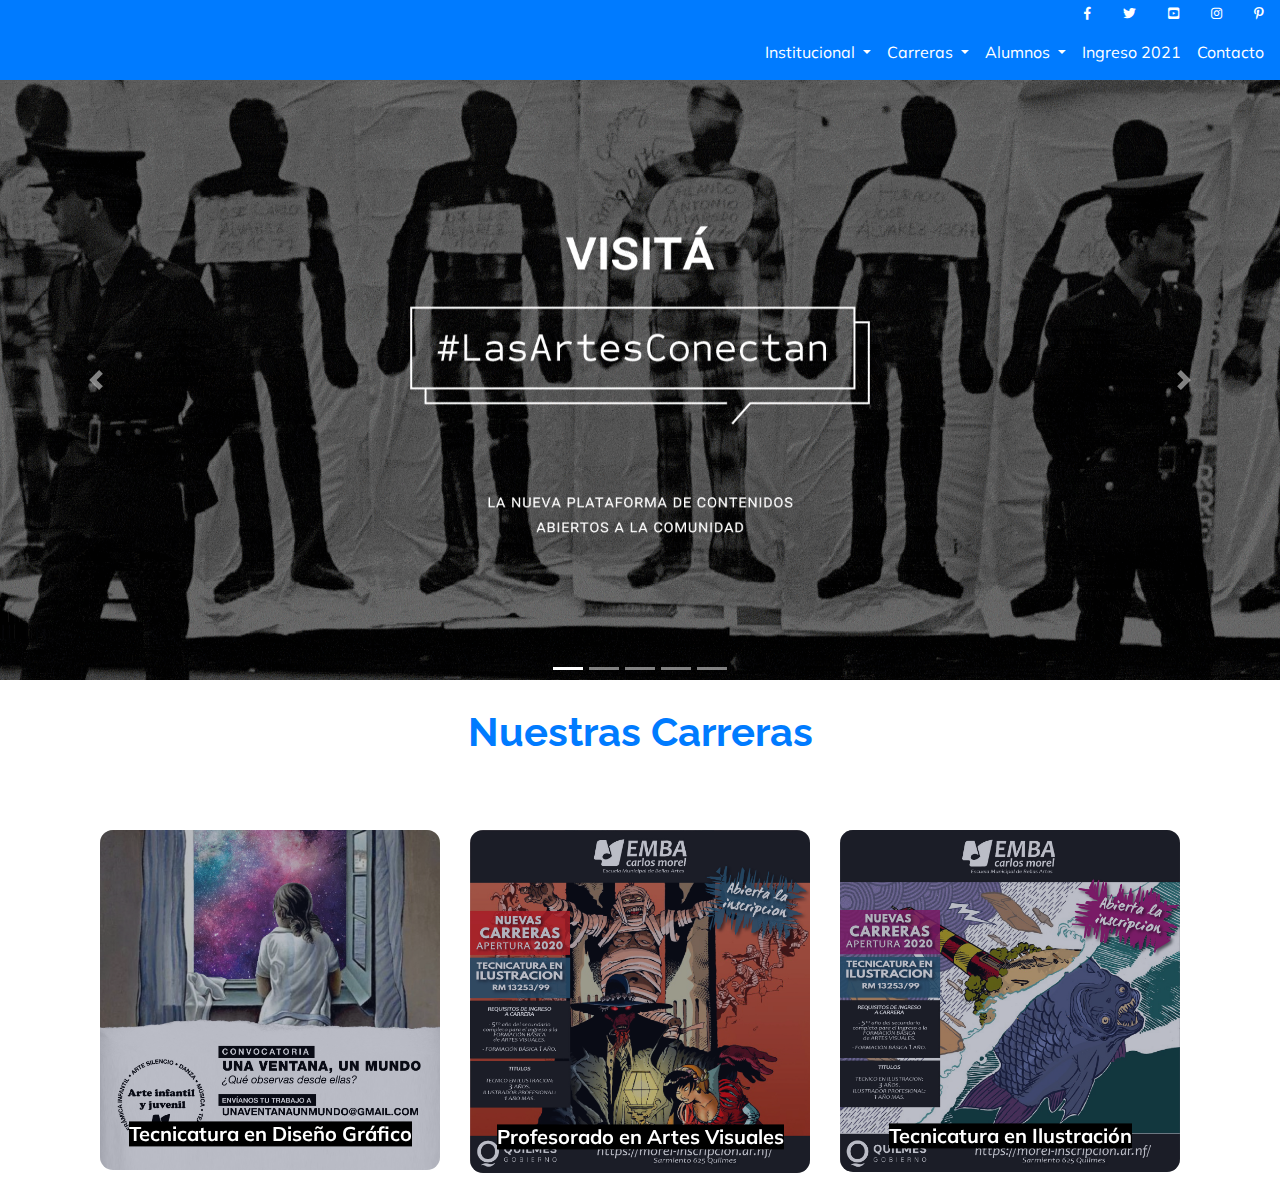
==== Index.html @ ce10125f "Primer commit con Menu, Carousel y Cards" ====
<!DOCTYPE html>
<html lang="es">

<head>
    <meta charset="UTF-8">
    <meta name="viewport" content="width=device-width, initial-scale=1.0">

    <!-- Bootstrap CSS -->
    <link type="text/css" rel="stylesheet" href="css/bootstrap.css">
    <link href="https://fonts.googleapis.com/css?family=IBM+Plex+Serif" rel="stylesheet">
    <link rel="stylesheet" href="font-awesome/css/fontawesome-all.min.css">
    

    <link rel="stylesheet" href="assets/css/owl.carousel.min.css">
    <link rel="stylesheet" href="assets/css/slicknav.css">
    <link rel="stylesheet" href="assets/css/flaticon.css">
    <link rel="stylesheet" href="assets/css/progressbar_barfiller.css">
    <link rel="stylesheet" href="assets/css/gijgo.css">
    <link rel="stylesheet" href="assets/css/animate.min.css">

    <link rel="stylesheet" href="assets/css/magnific-popup.css">
    <link rel="stylesheet" href="assets/css/fontawesome-all.min.css">
    <link rel="stylesheet" href="assets/css/themify-icons.css">
    <link rel="stylesheet" href="assets/css/slick.css">
    <link rel="stylesheet" href="assets/css/nice-select.css">
    <link rel="stylesheet" href="assets/css/style.css">
    <link rel="stylesheet" href="css/style.css">

    <title>EMBA | Inicio</title>
</head>

<body>
    <div class="sociales">
        <nav>
            <ul>
                <li>
                    <a target="_blank" href="http://facebook.com"><span> Facebook</span></a>
                </li>
                <li>
                    <a target="_blank" href="http://twitter.com"><span> Twitter</span></a>
                </li>
                <li>
                    <a target="_blank" href="http://youtube.com"><span> YouTube</span></a>
                </li>
                <li>
                    <a target="_blank" href="http://instagram.com"><span> Instagram</span></a>
                </li>
                <li>
                    <a target="_blank" href="http://pinterest.com"><span> Pinterest</span></a>
                </li>
            </ul>
        </nav>
    </div>
    <!-- Grey with black text -->
    <nav class="navbar navbar-expand-sm bg-primary navbar-dark  justify-content-end menu">
        <ul class="navbar-nav">
            <li class="nav-item dropdown">
                <a class="nav-link dropdown-toggle active" href="#" id="navbardrop" data-toggle="dropdown">
                    Institucional
                </a>
                <div class="dropdown-menu">
                    <a class="dropdown-item" href="#">Autoridades</a>
                    <a class="dropdown-item" href="#">Historia</a>
                    <a class="dropdown-item" href="#">Estatuto y Reglamento</a>
                    <a class="dropdown-item" href="#">Informes de Gestión</a>
                </div>
            </li>
            <li class="nav-item dropdown">
                <a class="nav-link dropdown-toggle active" href="#" id="navbardrop" data-toggle="dropdown">
                    Carreras
                </a>
                <div class="dropdown-menu">
                    <a class="dropdown-item" href="#" style="color: #007bff;"><strong>Música</strong></a>
                    <a class="dropdown-item" href="#"><strong>&nbsp;&nbsp;Profesorados</strong></a>
                    <a class="dropdown-item" href="#"> &nbsp;&nbsp;&nbsp;&nbsp;Profesorado en Educación Musical</a>
                    <a class="dropdown-item" href="#">&nbsp;&nbsp;&nbsp;&nbsp;Profesorado de Instrumento</a>
                    <a class="dropdown-item" href="#">&nbsp;&nbsp;&nbsp;&nbsp;Profesorado en Danzas Folklóricas</a>
                    <a class="dropdown-item" href="#"><strong>&nbsp;&nbsp;Tecnicaturas</strong></a>
                    <a class="dropdown-item" href="#">&nbsp;&nbsp;&nbsp;&nbsp;Tecnicatura en capacitación
                        instrumental</a>
                    <a class="dropdown-item" href="#">&nbsp;&nbsp;&nbsp;&nbsp;Tecnicatura en capacitación vocal</a>
                    <a class="dropdown-item" href="#">&nbsp;&nbsp;&nbsp;&nbsp;Tecnicatura en Actuación Teatral</a>
                    <a class="dropdown-item" href="#" style="color: #007bff;"><strong>Artes Visuales</strong></a>
                    <a class="dropdown-item" href="#">&nbsp;&nbsp;<strong>Profesorados</a></strong>
                    <a class="dropdown-item" href="#">&nbsp;&nbsp;&nbsp;&nbsp;Profesorado en Artes Visuales</a>
                    <a class="dropdown-item" href="#">&nbsp;&nbsp;<strong>Tecnicaturas</a></strong>
                    <a class="dropdown-item" href="#">&nbsp;&nbsp;&nbsp;&nbsp;Tecnicatura en Diseño Gráfico</a>
                    <a class="dropdown-item" href="#">&nbsp;&nbsp;&nbsp;&nbsp;Tecnicatura en Ilustración</a>
                </div>

            </li>
            <li class="nav-item dropdown">
                <a class="nav-link dropdown-toggle active" href="#" id="navbardrop" data-toggle="dropdown">
                    Alumnos
                </a>
                <div class="dropdown-menu">
                    <a class="dropdown-item" href="#">Campus Virtual</a>
                    <a class="dropdown-item" href="#">Acceso a Guaraní</a>
                    <a class="dropdown-item" href="#">Calendario Académico</a>
                </div>
            </li>
            <li class="nav-item active">
                <a class="nav-link" href="#">Ingreso 2021</a>
            </li>
            <li class="nav-item active">
                <a class="nav-link" href="#">Contacto</a>
            </li>
    </nav>




    <!--Carrousel-->
    <div id="demo" class="carousel slide p-0.5 " data-ride="carousel">

        <!-- Indicators -->
        <ul class="carousel-indicators">
            <li data-target="#demo" data-slide-to="0" class="active"></li>
            <li data-target="#demo" data-slide-to="1"></li>
            <li data-target="#demo" data-slide-to="2"></li>
            <li data-target="#demo" data-slide-to="3"></li>
            <li data-target="#demo" data-slide-to="4"></li>
        </ul>

        <!-- The slideshow -->
        <div class="carousel-inner">
            <div class="carousel-item active">
                <img class="tales" src="images/una2.gif">
            </div>
            <div class="carousel-item">
                <img class="tales" src="images/ventana.jpeg" alt="Chicago">
            </div>
            <div class="carousel-item">
                <img class="tales" src="images/junta.jpeg" alt="New York">
            </div>
            <div class="carousel-item">
                <img class="tales" src="images/dire.jpeg" alt="New York">
            </div>
            <div class="carousel-item">
                <img class="tales" src="images/ilustracion.jpeg" alt="New York">
            </div>
        </div>

        <!-- Left and right controls -->
        <a class="carousel-control-prev" href="#demo" data-slide="prev">
            <span class="carousel-control-prev-icon"></span>
        </a>
        <a class="carousel-control-next" href="#demo" data-slide="next">
            <span class="carousel-control-next-icon"></span>
        </a>
    </div>



<!--TARJETAS-->

      <section class="services-section p-4">
        <div class="container">
            <div class="row justify-content-center">
                <div class="col-xl-10 col-lg-10 col-md-12">
                    <!-- Section Tittle -->
                    <div class="section-tittle text-center mb-70">
                        <h2 style="color: #007bff">Nuestras Carreras</h2>
                    </div> 
                </div>
            </div>
            <div class="services-active">
                <div class="single-services section-over1 text-center">
                    <div class="services-img">
                        <img src="images/ventana.jpeg" alt="">
                        <div class="services-caption">
                            <h3><a href="#"><span style="background-color: black;">Tecnicatura en Diseño Gráfico</span></a></h3>
                            <p><br><span style="background-color: black;">Convertite en el mejor artista</span></p>
                            <a href="#" class="genric-btn info circle">Inscribite</a>
                        </div>
                    </div>
                </div>
                <div class="single-services section-over1 text-center">
                    <div class="services-img">
                        <img src="images/ilustracion.jpeg" alt="">
                        <div class="services-caption">
                            <h3><a href="#"><span style="background-color: black;">Profesorado en Artes Visuales</span></a></h3>
                            <p><br><span style="background-color: black;">Convertite en el mejor artista</span></p>
                            <a href="#" class="genric-btn info circle">Inscribite</a>
                        </div>
                    </div>
                </div>
                <div class="single-services section-over1 text-center">
                    <div class="services-img">
                        <img src="images/ilu2.jpeg" alt="">
                        <div class="services-caption">
                            <h3><a href="#"><span style="background-color: black;">Tecnicatura en Ilustración</span></a></h3>
                            <p><br><span style="background-color: black;">Convertite en el mejor artista</span></p>
                            <a href="#" class="genric-btn info circle">Inscribite</a>
                        </div>
                    </div>
                </div>
            </div>
        </div>
    </section>



    <script src="js/script.js"></script>
<!-- JS here -->

<script src="./assets/js/vendor/modernizr-3.5.0.min.js"></script>
<!-- Jquery, Popper, Bootstrap -->
<script src="./assets/js/vendor/jquery-1.12.4.min.js"></script>
<script src="./assets/js/popper.min.js"></script>
<script src="./assets/js/bootstrap.min.js"></script>
<!-- Jquery Mobile Menu -->
<script src="./assets/js/jquery.slicknav.min.js"></script>

<!-- Jquery Slick , Owl-Carousel Plugins -->
<script src="./assets/js/owl.carousel.min.js"></script>
<script src="./assets/js/slick.min.js"></script>
<!-- One Page, Animated-HeadLin -->
<script src="./assets/js/wow.min.js"></script>
<script src="./assets/js/animated.headline.js"></script>
<script src="./assets/js/jquery.magnific-popup.js"></script>

<!-- Date Picker -->
<script src="./assets/js/gijgo.min.js"></script>
<!-- Nice-select, sticky -->
<script src="./assets/js/jquery.nice-select.min.js"></script>
<script src="./assets/js/jquery.sticky.js"></script>
<!-- Progress -->
<script src="./assets/js/jquery.barfiller.js"></script>

<!-- counter , waypoint,Hover Direction -->
<script src="./assets/js/jquery.counterup.min.js"></script>
<script src="./assets/js/waypoints.min.js"></script>
<script src="./assets/js/jquery.countdown.min.js"></script>
<script src="./assets/js/hover-direction-snake.min.js"></script>

<!-- contact js -->
<script src="./assets/js/contact.js"></script>
<script src="./assets/js/jquery.form.js"></script>
<script src="./assets/js/jquery.validate.min.js"></script>
<script src="./assets/js/mail-script.js"></script>
<script src="./assets/js/jquery.ajaxchimp.min.js"></script>

<!-- Jquery Plugins, main Jquery -->	
<script src="./assets/js/plugins.js"></script>
<script src="./assets/js/main.js"></script>


    <!-- Optional JavaScript -->
    <!-- jQuery first, then Popper.js, then Bootstrap JS -->
    <script src="https://code.jquery.com/jquery-3.5.1.slim.min.js"
        integrity="sha384-DfXdz2htPH0lsSSs5nCTpuj/zy4C+OGpamoFVy38MVBnE+IbbVYUew+OrCXaRkfj"
        crossorigin="anonymous"></script>
    <script src="https://cdn.jsdelivr.net/npm/popper.js@1.16.1/dist/umd/popper.min.js"
        integrity="sha384-9/reFTGAW83EW2RDu2S0VKaIzap3H66lZH81PoYlFhbGU+6BZp6G7niu735Sk7lN"
        crossorigin="anonymous"></script>
    <script src="https://stackpath.bootstrapcdn.com/bootstrap/4.5.2/js/bootstrap.min.js"
        integrity="sha384-B4gt1jrGC7Jh4AgTPSdUtOBvfO8shuf57BaghqFfPlYxofvL8/KUEfYiJOMMV+rV"
        crossorigin="anonymous"></script>
    
</body>

</html>
---- assets/css/flaticon.css ----
/*
  	Flaticon icon font: Flaticon
  	Creation date: 03/06/2020 12:20
  	*/

@font-face {
  font-family: "Flaticon";
  src: url("../fonts/Flaticon.eot");
  src: url("../fonts/Flaticon.eot?#iefix") format("embedded-opentype"),
       url("../fonts/Flaticon.woff2") format("woff2"),
       url("../fonts/Flaticon.woff") format("woff"),
       url("../fonts/Flaticon.ttf") format("truetype"),
       url("../fonts/Flaticon.svg#Flaticon") format("svg");
  font-weight: normal;
  font-style: normal;
}

@media screen and (-webkit-min-device-pixel-ratio:0) {
  @font-face {
    font-family: "Flaticon";
    src: url("../fonts/Flaticon.svg#Flaticon") format("svg");
  }
}

[class^="flaticon-"]:before, [class*=" flaticon-"]:before,
[class^="flaticon-"]:after, [class*=" flaticon-"]:after {   
  font-family: Flaticon;
font-style: normal;
}

.flaticon-null:before { content: "\f100"; }
.flaticon-null-1:before { content: "\f101"; }
.flaticon-null-2:before { content: "\f102"; }
.flaticon-null-3:before { content: "\f103"; }
---- assets/css/progressbar_barfiller.css ----
/* Custom Code skills */
.single-skill{
  display: flex;
}

.single-skill span {
	color: #79838b;
	font-size: 13px;
	font-weight: 300;
	letter-spacing: 0;
	margin-bottom: 14px;
	display: block;
}
.single-skill .bar-progress {
	width: 100%;
}
.single-skill .bar-title {
  width: 20%;
  margin-bottom: 19px;
}

.skills-content {
  padding-top: 200px;
  padding-left: 70px;
}

.skills-shape-bg {
  height: 651px;
  width: 868px;
  position: absolute;
  content: "";
  border: 2px solid #4d4d4d;
  left: 40%;
  top: 255px;
}

.skills-shape-bg::before {
  position: absolute;
  content: "";
  height: 465px;
  width: 300px;
  border: 2px solid #4d4d4d;
  left: -35%;
  top: 50%;
  transform: translateY(-50%);
  border-right: 0;
}



/* Default */
.barfiller {
	width: 100%;
	height: 10px;
	background: #f6f9fc;
  position: relative;
  border-radius: 5px;
}

.barfiller .fill {
  display: block;
  position: relative;
  width: 0px;
  height: 100%;
  background: #333;
  z-index: 1;
  border-radius: 5px;
}

.barfiller .tipWrap { display: none; }

.barfiller .tip {
  margin-top: -28px;
  padding: 2px 4px;
  font-size: 16px;
  color: #09cc7f;
  left: 0px;
  position: absolute;
  z-index: 2;
  background: transparent;
  font-weight: 800;
}

.barfiller .tip:after {
  border: solid;
  border-color: rgba(0,0,0,.8) transparent;
  border-width: 6px 6px 0 6px;
  content: "";
  display: block;
  position: absolute;
  left: 9px;
  top: 100%;
  z-index: 9;
  display: none;
  
}
---- assets/css/gijgo.css ----
.gj-button {
    background-color: #f5f5f5;
    border: 1px solid #ddd;
    color: #000;
    border-radius: 3px;
    padding: 6px 10px;
    cursor: pointer;
}

.gj-unselectable {
    -webkit-touch-callout: none;
    -webkit-user-select: none;
    -khtml-user-select: none;
    -moz-user-select: none;
    -ms-user-select: none;
    user-select: none;
}

.gj-row {
    display: -webkit-box;
    display: -ms-flexbox;
    display: flex;
    -ms-flex-wrap: wrap;
    flex-wrap: wrap;
}

.gj-margin-left-5 {
    margin-left: 5px;
}

.gj-margin-left-10 {
    margin-left: 10px;
}

.gj-width-full {
    width: 100%;
}

.gj-cursor-pointer {
    cursor: pointer;
}

.gj-text-align-center {
    text-align: center;
}

.gj-font-size-16 {
    font-size: 16px;
}

.gj-hidden {
    display: none;
}

/** Material Design */
.gj-button-md {
    background: 0 0;
    border: none;
    border-radius: 2px;
    color: rgba(0, 0, 0, 0.87);
    position: relative;
    height: 36px;
    margin: 0;
    min-width: 64px;
    padding: 0 16px;
    display: inline-block;
    font-family: "Roboto","Helvetica","Arial",sans-serif;
    font-size: 1rem;
    font-weight: 500;
    text-transform: uppercase;
    letter-spacing: 0;
    overflow: hidden;
    will-change: box-shadow;
    transition: box-shadow .2s cubic-bezier(.4,0,1,1),background-color .2s cubic-bezier(.4,0,.2,1),color .2s cubic-bezier(.4,0,.2,1);
    outline: none;
    cursor: pointer;
    text-decoration: none;
    text-align: center;
    line-height: 36px;
    vertical-align: middle;
    overflow: hidden;
    -webkit-user-select: none;
    -moz-user-select: none;
    -ms-user-select: none;
    user-select: none;
}

.gj-button-md:hover {
    background-color: rgba(158,158,158,.2);
}

.gj-button-md:disabled {
    color: rgba(0,0,0,.26);
    background: 0 0;
}

.gj-button-md .material-icons,
.gj-button-md .gj-icon {
    vertical-align: middle;
    /*font-size: 1.3rem;
    margin-right: 4px;*/
}

.gj-button-md.gj-button-md-icon {
    width: 24px;
    height: 31px;
    min-width: 24px;
    padding: 0px;
    display: table;
}

.gj-button-md.gj-button-md-icon .material-icons,
.gj-button-md.gj-button-md-icon .gj-icon {
    display: table-cell;
    margin-right: 0px;
    width: 24px;
    height: 24px;
}

.gj-button-md.active {
    background-color: rgba(158,158,158,.4);
}

.gj-button-md-group {
    position: relative;
    display: inline-block;
    vertical-align: middle;
}
.gj-textbox-md {
	/* border: none; */
	/* border-bottom: 1px solid rgba(0,0,0,.42); */
	display: block;
	font-family: "Helvetica","Arial",sans-serif;
	font-size: 16px;
	line-height: 16px;
	/* padding: 4px 0px; */
	margin: 0;
	/* width: 100%; */
	background: 0 0;
	/* text-align: ; */
	color: rgba(0,0,0,.87);
	padding-left: 44px;
	border: 1px solid #dca73a;
	/* padding: 15px 15px; */
	/* text-align: center; */
	width: 177px;
	height: 55px;
	border-radius: 5px;
}
.gj-textbox-md:focus,
.gj-textbox-md:active {
    /* border-bottom: 2px solid rgba(0,0,0,.42); */
    outline: none;
}

.gj-textbox-md::placeholder {
    color: #8e8e8e;
}

.gj-textbox-md:-ms-input-placeholder {
    color: #8e8e8e;
}

.gj-textbox-md::-ms-input-placeholder {
    color: #8e8e8e;
}

.gj-md-spacer-24 {
    min-width: 24px;
    width: 24px;
    display: inline-block;
}

.gj-md-spacer-32 {
    min-width: 32px;
    width: 32px;
    display: inline-block;
}

.gj-modal {
    position: fixed;
    top: 0;
    right: 0;
    bottom: 0;
    left: 0;
    z-index: 1203;
    display: none;
    overflow: hidden;
    -webkit-overflow-scrolling: touch;
    outline: 0;
    background-color: rgba(0, 0, 0, 0.54118);
    transition: 200ms ease opacity;
    will-change: opacity;
}

/* List */
ul.gj-list li [data-role="wrapper"] {
    display: table;
    width: 100%;
}

ul.gj-list li [data-role="checkbox"] {
    display: table-cell;
    vertical-align:middle;
    text-align:center;
}

ul.gj-list li [data-role="image"] {
    display: table-cell;
    vertical-align:middle;
    text-align:center;
}

ul.gj-list li [data-role="display"] {
    display: table-cell;
    vertical-align:middle;
    cursor: pointer;
}

ul.gj-list li [data-role="display"]:empty:before {
  content: "\200b"; /* unicode zero width space character */
}

/* List - Bootstrap */
ul.gj-list-bootstrap {
    padding-left: 0px;
    margin-bottom: 0px;
}

ul.gj-list-bootstrap li {
    padding: 0px;
}

ul.gj-list-bootstrap li [data-role="wrapper"] {
    padding: 0px 10px;
}

ul.gj-list-bootstrap li [data-role="checkbox"] {
    width: 24px;
    padding: 3px;
}

ul.gj-list-bootstrap li [data-role="image"] {
    width: 24px;
    height: 24px;
}

ul.gj-list-bootstrap li [data-role="display"] {
    padding: 8px 0px 8px 4px;
}

.list-group-item.active ul li, .list-group-item.active:focus ul li, .list-group-item.active:hover ul li {
    text-shadow: none;
    color:initial;
}

/* List - Material Design */
ul.gj-list-md {
    padding: 0px;
    list-style: none;
    list-style-type: none;
    line-height: 24px;
    letter-spacing: 0;
    color: #616161; /* Gray 700 */
}

ul.gj-list-md li {
    display: list-item;
    list-style-type: none;
    padding: 0px;
    min-height: unset;
    box-sizing: border-box;
    align-items: center;
    cursor: default;
    overflow: hidden;

    font-family: "Roboto","Helvetica","Arial",sans-serif;
    font-size: 16px;
    font-weight: 400;
    letter-spacing: .04em;
    line-height: 1;
    
    -webkit-flex-direction: row;
    -ms-flex-direction: row;
    flex-direction: row;
    -webkit-flex-wrap: nowrap;
    -ms-flex-wrap: nowrap;
    flex-wrap: nowrap;
}

ul.gj-list-md li [data-role="checkbox"] {
    height: 24px;
    width: 24px;
}

ul.gj-list-md li [data-role="image"] {
    height: 24px;
    width: 24px;
}

ul.gj-list-md li [data-role="display"] {
    padding: 8px 0px 8px 5px;
    order: 0;
    flex-grow: 2;
    text-decoration: none;
    box-sizing: border-box;
    align-items: center;
    text-align: left;
    color: rgba(0,0,0,.87);
}

ul.gj-list-md li.disabled>[data-role="wrapper"]>[data-role="display"] {
    color: #9E9E9E; /* Gray 500 */
}

.gj-list-md-active {
    background: #e0e0e0;
    color: #3f51b5;
}


/* Picker */
.gj-picker {
    position: absolute;
    z-index: 1203;
    background-color: #fff;
}

.gj-picker .selected {
    color: #fff;
}

/* Material Design */
.gj-picker-md {
    font-family: "Roboto","Helvetica","Arial",sans-serif;
    font-size: 16px;
    font-weight: 400;
    letter-spacing: .04em;
    line-height: 1;
    color: rgba(0,0,0,.87);
    border: 1px solid #E0E0E0;
}

.gj-modal .gj-picker-md {
    border: 0px;
}

.gj-picker-md [role="header"] {
    color: rgba(255, 255, 255, 0.54);
    display: flex;
    background: #2196f3;
    align-items: baseline;
    user-select: none;
    justify-content: center;
}

.gj-picker-md [role="footer"] {
    float: right;
    padding: 10px;
}

.gj-picker-md [role="footer"] button.gj-button-md {
    color: #2196f3;
    font-weight: bold;
    font-size: 13px;
}

/* Bootstrap */
.gj-picker-bootstrap {
    border-radius: 4px;
    border: 1px solid #E0E0E0;
}

.gj-picker-bootstrap .selected {
    color: #888;
}

.gj-picker-bootstrap [role="header"] {
    background: #eee;
    color: #AAA;
}
@font-face {
    font-family: 'gijgo-material';
    src: url('../fonts/gijgo-material.eot?235541');
    src: url('../fonts/gijgo-material.eot?235541#iefix') format('embedded-opentype'), url('../fonts/gijgo-material.ttf?235541') format('truetype'), url('../fonts/gijgo-material.woff?235541') format('woff'), url('../fonts/gijgo-material.svg?235541#gijgo-material') format('svg');
    font-weight: normal;
    font-style: normal;
}

.gj-icon {
    /* use !important to prevent issues with browser extensions that change fonts */
    font-family: 'gijgo-material' !important;
    font-size: 24px;
    speak: none;
    font-style: normal;
    font-weight: normal;
    font-variant: normal;
    text-transform: none;
    line-height: 1;
    /* Enable Ligatures ================ */
    letter-spacing: 0;
    -webkit-font-feature-settings: "liga";
    -moz-font-feature-settings: "liga=1";
    -moz-font-feature-settings: "liga";
    -ms-font-feature-settings: "liga" 1;
    font-feature-settings: "liga";
    -webkit-font-variant-ligatures: discretionary-ligatures;
    font-variant-ligatures: discretionary-ligatures;
    /* Better Font Rendering =========== */
    -webkit-font-smoothing: antialiased;
    -moz-osx-font-smoothing: grayscale;
}

.gj-icon.undo:before {
    content: "\e900";
}

.gj-icon.vertical-align-top:before {
    content: "\e901";
}

.gj-icon.vertical-align-center:before {
    content: "\e902";
}

.gj-icon.vertical-align-bottom:before {
    content: "\e903";
}

.gj-icon.arrow-dropup:before {
    content: "\e904";
}

.gj-icon.clock:before {
    content: "\e905";
}

.gj-icon.refresh:before {
    content: "\e906";
}

.gj-icon.last-page:before {
    content: "\e907";
}

.gj-icon.first-page:before {
    content: "\e908";
}

.gj-icon.cancel:before {
    content: "\e909";
}

.gj-icon.clear:before {
    content: "\e90a";
}

.gj-icon.check-circle:before {
    content: "\e90b";
}

.gj-icon.delete:before {
    content: "\e90c";
}

.gj-icon.arrow-upward:before {
    content: "\e90d";
}

.gj-icon.arrow-forward:before {
    content: "\e90e";
}

.gj-icon.arrow-downward:before {
    content: "\e90f";
}

.gj-icon.arrow-back:before {
    content: "\e910";
}

.gj-icon.list-numbered:before {
    content: "\e911";
}

.gj-icon.list-bulleted:before {
    content: "\e912";
}

.gj-icon.indent-increase:before {
    content: "\e913";
}

.gj-icon.indent-decrease:before {
    content: "\e914";
}

.gj-icon.redo:before {
    content: "\e915";
}

.gj-icon.align-right:before {
    content: "\e916";
}

.gj-icon.align-left:before {
    content: "\e917";
}

.gj-icon.align-justify:before {
    content: "\e918";
}

.gj-icon.align-center:before {
    content: "\e919";
}

.gj-icon.strikethrough:before {
    content: "\e91a";
}

.gj-icon.italic:before {
    content: "\e91b";
}

.gj-icon.underlined:before {
    content: "\e91c";
}

.gj-icon.bold:before {
    content: "\e91d";
}

.gj-icon.arrow-dropdown:before {
    content: "\e91e";
}

.gj-icon.done:before {
    content: "\e91f";
}

.gj-icon.pencil:before {
    content: "\e920";
}

.gj-icon.minus:before {
    content: "\e921";
}

.gj-icon.plus:before {
    content: "\e922";
}

.gj-icon.chevron-up:before {
    content: "\e923";
}

.gj-icon.chevron-right:before {
    content: "\e924";
}

.gj-icon.chevron-down:before {
    content: "\e925";
}

.gj-icon.chevron-left:before {
    content: "\e926";
}

.gj-icon.event:before {
    content: "\e927";
}
.gj-draggable {
    cursor: move;
}
.gj-resizable-handle {
    position: absolute;
    font-size: 0.1px;
    display: block;
    -ms-touch-action: none;
    touch-action: none;
    z-index: 1203;
}

.gj-resizable-n {
    cursor: n-resize;
    height: 7px;
    width: 100%;
    top: -5px;
    left: 0;
}
.gj-resizable-e {
    cursor: e-resize;
    width: 7px;
    right: -5px;
    top: 0;
    height: 100%;
}
.gj-resizable-s {
    cursor: s-resize;
    height: 7px;
    width: 100%;
    bottom: -5px;
    left: 0;
}
.gj-resizable-w {
	cursor: w-resize;
	width: 7px;
	left: -5px;
	top: 0;
	height: 100%;
}
.gj-resizable-se {
	cursor: se-resize;
	width: 12px;
	height: 12px;
	right: 1px;
	bottom: 1px;
}
.gj-resizable-sw {
	cursor: sw-resize;
	width: 9px;
	height: 9px;
	left: -5px;
	bottom: -5px;
}
.gj-resizable-nw {
	cursor: nw-resize;
	width: 9px;
	height: 9px;
	left: -5px;
	top: -5px;
}
.gj-resizable-ne {
	cursor: ne-resize;
	width: 9px;
	height: 9px;
	right: -5px;
	top: -5px;
}

.gj-dialog-footer {
    position: absolute;
    bottom: 0px;
    width: 100%;
    margin-top: 0px;
}

.gj-dialog-scrollable [data-role="body"] {
    overflow-x: hidden;
    overflow-y: scroll;
}

/** Bootstrap 3 **/
.gj-dialog-bootstrap {
    overflow: hidden;
    z-index: 1202;
}

.gj-dialog-bootstrap [data-role="title"] {
    display: inline;
}
.gj-dialog-bootstrap [data-role="close"] {
    line-height: 1.42857143;
}

/** Bootstrap 4 **/
.gj-dialog-bootstrap4 {
    overflow: hidden;
    z-index: 1202;
}

.gj-dialog-bootstrap4 [data-role="title"] {
    display: inline;
}
.gj-dialog-bootstrap4 [data-role="close"] {
    line-height: 1.5;
}

/** Material Design **/
.gj-dialog-md {
    background-color: #FFF;
    overflow: hidden;
    border: none;
    box-shadow: 0 11px 15px -7px rgba(0,0,0,.2), 0 24px 38px 3px rgba(0,0,0,.14), 0 9px 46px 8px rgba(0,0,0,.12);
    box-sizing: border-box;
    position: relative;
    display: -webkit-box;
    display: -webkit-flex;
    display: -ms-flexbox;
    display: flex;
    -webkit-box-orient: vertical;
    -webkit-box-direction: normal;
    -webkit-flex-direction: column;
    -ms-flex-direction: column;
    flex-direction: column;
    -webkit-background-clip: padding-box;
    background-clip: padding-box;
    outline: 0;
    z-index: 1202;
}

.gj-dialog-md-header {
    padding: 24px 24px 0px 24px;
    font-family: "Roboto","Helvetica","Arial",sans-serif;
}

.gj-dialog-md-title {
    margin: 0;
    font-weight: 400;
    display: inline;
    line-height: 28px;
    font-size: 20px;
}

.gj-dialog-md-close {
    -webkit-appearance: none;
    padding: 0;
    cursor: pointer;
    background: 0 0;
    border: 0;
    float: right;
    line-height: 28px;
    font-size: 28px;
}

.gj-dialog-md-body {
    padding: 20px 24px 24px 24px;
    color: rgba(0,0,0,.54);
    font-family: "Helvetica","Arial",sans-serif;
    font-size: 14px;
    font-weight: 400;
    line-height: 20px;
}

.gj-dialog-md-footer {
    padding: 8px 8px 8px 24px;
    display: -webkit-flex;
    display: -ms-flexbox;
    display: flex;
    -webkit-flex-direction: row-reverse;
    -ms-flex-direction: row-reverse;
    flex-direction: row-reverse;
    -webkit-flex-wrap: wrap;
    -ms-flex-wrap: wrap;
    flex-wrap: wrap;

    box-sizing: border-box;
}

.gj-dialog-md-footer>*:first-child {
    margin-right: 0;
}

.gj-dialog-md-footer>* {
    margin-right: 8px;
    height: 36px;
}
DIV.gj-grid-wrapper {
    margin: auto;
    position: relative;
    clear:both;
    z-index: 1;
}

TABLE.gj-grid {
    margin: auto;    
    border-collapse: collapse;
    width: 100%;
    table-layout: fixed;
}

TABLE.gj-grid THEAD TH [data-role="selectAll"] {
    margin: auto;
}

TABLE.gj-grid THEAD TH [data-role="title"] {
    display: inline-block;
}

TABLE.gj-grid THEAD TH [data-role="sorticon"] {
    display: inline-block;
}

TABLE.gj-grid THEAD TH {
    overflow: hidden;
    text-overflow: ellipsis;
}

TABLE.gj-grid.autogrow-header-row THEAD TH {
    overflow: auto;
    text-overflow: initial;
    white-space: pre-wrap;
    -ms-word-break: break-word;
    word-break: break-word;
}

TABLE.gj-grid > tbody > tr > td {
    overflow: hidden;
    position: relative;
}

table.gj-grid tbody div[data-role="display"] {
    vertical-align: middle;
    text-indent: 0;
    white-space: pre-wrap;
    -ms-word-break: break-word;
    word-break: break-word;
}

table.gj-grid.fixed-body-rows tbody div[data-role="display"] {
    overflow: hidden;
    text-overflow: ellipsis;
    white-space: nowrap;
    -ms-word-break: initial;
    word-break: initial;
}

table.gj-grid tfoot DIV[data-role="display"] {
    vertical-align: middle;
    text-indent: 0;
    display: flex;
}

TABLE.gj-grid .fa {
    padding: 2px;
}

TABLE.gj-grid > tbody > tr > td > div {
    padding: 2px;
    overflow: hidden;
}

DIV.gj-grid-wrapper DIV.gj-grid-loading-cover
{
    background: #BBBBBB;
    opacity: 0.5;
    position: absolute;
    vertical-align: middle;
}

DIV.gj-grid-wrapper DIV.gj-grid-loading-text
{
    position: absolute;
    font-weight: bold;
}

/* Bootstrap Theme */
table.gj-grid-bootstrap thead th {
    background-color: #f5f5f5;
    vertical-align:middle;
}

table.gj-grid-bootstrap thead th [data-role="sorticon"] {
    margin-left: 5px;
}

table.gj-grid-bootstrap thead th [data-role="sorticon"] i.gj-icon,
table.gj-grid-bootstrap thead th [data-role="sorticon"] i.material-icons {
    position: absolute;
    font-size: 20px;
    top: 15px;
}

table.gj-grid-bootstrap tbody tr td div[data-role="display"] {
    padding: 0px;
}

.gj-grid-bootstrap-4 .gj-checkbox-bootstrap {
    display: inline-block;
    padding-top: 2px;
}

.gj-grid-bootstrap-4 tbody tr.active {
    background-color: rgba(0,0,0,.075);
}

/* Material Design Theme */
.gj-grid-md {
    position: relative;
    border: 1px solid #e0e0e0;
    border-collapse: collapse;
    white-space: nowrap;
    font-size: 13px;
    font-family: "Roboto","Helvetica","Arial",sans-serif;
    background-color: #fff;
}

.gj-grid-md td:first-of-type, .gj-grid-md th:first-of-type {
    padding-left: 24px;
}

.gj-grid-md th {
    position: relative;
    vertical-align: bottom;
    font-weight: 700;
    line-height: 31px;
    letter-spacing: 0;
    height: 56px;
    font-size: 12px;
    color: rgba(0,0,0,.54);
    padding-bottom: 8px;
    box-sizing: border-box;
    padding: 12px 18px;
    text-align: right;
}

.gj-grid-md td {
    position: relative;
    height: 48px;
    border-top: 1px solid #e0e0e0;
    border-bottom: 1px solid #e0e0e0;
    padding: 12px 18px;
    box-sizing: border-box;
    text-align: left;
    color: rgba(0,0,0,.87);
}

.gj-grid-md tbody tr {
    position: relative;
    height: 48px;
    transition-duration: .28s;
    transition-timing-function: cubic-bezier(.4,0,.2,1);
    transition-property: background-color;
}

.gj-grid-md tbody tr:hover {
    background-color: #EEEEEE; /* Gray 200 */
}

.gj-grid-md tbody tr.gj-grid-md-select {
    background-color: #F5F5F5; /* Grey 100 */
}


table.gj-grid-md thead th [data-role="sorticon"] {
    margin-left: 5px;
}

table.gj-grid-md thead th [data-role="sorticon"] i.gj-icon,
table.gj-grid-md thead th [data-role="sorticon"] i.material-icons {
    position: absolute;
    font-size: 16px;
    top: 19px;
}

table.gj-grid-md thead th.gj-grid-select-all {
    padding-bottom: 3px;
}
/* Hide all prioritized columns by default */
@media only all {
	th.display-1120,
	td.display-1120,
	th.display-960,
	td.display-960,
	th.display-800,
	td.display-800,
	th.display-640,
	td.display-640,
	th.display-480,
	td.display-480,
	th.display-320,
	td.display-320 {
		display: none;
	}
}

/* Show at 320px (20em x 16px) */
@media screen and (min-width: 20em) {
	TABLE.gj-grid-bootstrap th.display-320,
	TABLE.gj-grid-bootstrap td.display-320 {
		display: table-cell;
	}
}
/* Show at 480px (30em x 16px) */
@media screen and (min-width: 30em) {
	TABLE.gj-grid-bootstrap th.display-480,
	TABLE.gj-grid-bootstrap td.display-480 {
		display: table-cell;
	}
}
/* Show at 640px (40em x 16px) */
@media screen and (min-width: 40em) {
	TABLE.gj-grid-bootstrap th.display-640,
	TABLE.gj-grid-bootstrap td.display-640 {
		display: table-cell;
	}
}
/* Show at 800px (50em x 16px) */
@media screen and (min-width: 50em) {
	TABLE.gj-grid-bootstrap th.display-800,
	TABLE.gj-grid-bootstrap td.display-800 {
		display: table-cell;
	}
}
/* Show at 960px (60em x 16px) */
@media screen and (min-width: 60em) {
	TABLE.gj-grid-bootstrap th.display-960,
	TABLE.gj-grid-bootstrap td.display-960 {
		display: table-cell;
	}
}
/* Show at 1,120px (70em x 16px) */
@media screen and (min-width: 70em) {
	TABLE.gj-grid-bootstrap th.display-1120,
	TABLE.gj-grid-bootstrap td.display-1120 {
		display: table-cell;
	}
}

/* Material Design Theme */
.gj-grid-md tfoot tr th {
    padding-right: 14px;
}

.gj-grid-md tfoot tr[data-role="pager"] .gj-grid-mdl-pager-label {
    padding-left: 5px;
    padding-right: 5px;
}

.gj-grid-md tfoot tr[data-role="pager"] .gj-dropdown-md {
    margin-left: 12px;
}

.gj-grid-md tfoot tr[data-role="pager"] .gj-dropdown-md [role="presenter"] {
    font-size: 12px;
    font-weight: bold;
    color: rgba(0,0,0,.54);
}

.gj-grid-md tfoot tr[data-role="pager"] .gj-dropdown-md [role="presenter"] [role="display"] {
    text-align: right;
}

.gj-grid-md tfoot tr[data-role="pager"] .gj-grid-md-limit-select {
    margin-left: 10px;
    font-size: 12px;
    font-weight: bold;
    color: rgba(0,0,0,.54);
}

/* Bootstrap */
.gj-grid-bootstrap tfoot tr[data-role="pager"] th {
    line-height: 30px;
    background-color: #f5f5f5;
}

.gj-grid-bootstrap tfoot tr[data-role="pager"] th > div > div {
    margin-right: 5px;
}

.gj-grid-bootstrap tfoot tr[data-role="pager"] th > div > button {
    margin-right: 5px;
}

.gj-grid-bootstrap-4 tfoot tr[data-role="pager"] th > div button {
    height: 34px;
}

.gj-grid-bootstrap-4 tfoot tr[data-role="pager"] th div .gj-dropdown-bootstrap-4 .gj-dropdown-expander-mi .gj-icon {
    top: 5px;
}

.gj-grid-bootstrap-3 tfoot tr[data-role="pager"] th > div > input {
    margin-right: 5px;
    width: 40px;
    text-align: right;
    display: inline-block;
    font-weight: bold;
}

.gj-grid-bootstrap-4 tfoot tr[data-role="pager"] th > div > div.input-group {
    width: 40px;
}

.gj-grid-bootstrap-4 tfoot tr[data-role="pager"] th > div > div.input-group input {
    text-align: right;
    font-weight: bold;
    height: 34px;
    padding-top: 2px;
    padding-bottom: 6px;
}

.gj-grid-bootstrap tfoot tr[data-role="pager"] th > div > select {
    display: inline-block;
    margin-right: 5px;
    width: 60px;
}

.gj-grid-bootstrap tfoot tr[data-role="pager"] th .gj-dropdown-bootstrap .gj-list-bootstrap [data-role="display"] {
    line-height: 14px;
}

.gj-grid-bootstrap tfoot tr[data-role="pager"] th .gj-dropdown-bootstrap [role="presenter"] [role="display"] {
    font-weight: bold;
}

.gj-grid-bootstrap tfoot tr[data-role="pager"] th .gj-dropdown-bootstrap-3 [role="presenter"] {
    padding: 2px 8px;
}

.gj-grid-bootstrap tfoot tr[data-role="pager"] th .gj-dropdown-bootstrap-4 [role="presenter"] {
    padding: 1px 8px;
}
.gj-grid thead tr th div.gj-grid-column-resizer-wrapper {
    position: relative;
    width: 100%;
    height: 0px; 
    top: 0px; 
    left: 0px; 
    padding: 0px;
}

span.gj-grid-column-resizer {
    position: absolute;
    right: 0px;
    width: 10px;
    top: -100px;
    height: 300px;
    z-index: 1203;
    cursor: e-resize;
}

.gj-grid-resize-cursor {
    cursor: e-resize;
}
.gj-grid-md tbody tr.gj-grid-top-border td {
  border-top: 2px solid #777;
}
.gj-grid-md tbody tr.gj-grid-bottom-border td {
  border-bottom: 2px solid #777;
}

.gj-grid-bootstrap tbody tr.gj-grid-top-border td {
  border-top: 2px solid #777;
}
.gj-grid-bootstrap tbody tr.gj-grid-bottom-border td {
  border-bottom: 2px solid #777;
}
.gj-grid-md thead tr th.gj-grid-left-border,
.gj-grid-md tbody tr td.gj-grid-left-border
{
    border-left: 3px solid #777;
}
.gj-grid-md thead tr th.gj-grid-right-border,
.gj-grid-md tbody tr td.gj-grid-right-border
{
    border-right: 3px solid #777;
}

.gj-grid-bootstrap thead tr th.gj-grid-left-border,
.gj-grid-bootstrap tbody tr td.gj-grid-left-border
{
    border-left: 5px solid #ddd;
}
.gj-grid-bootstrap thead tr th.gj-grid-right-border,
.gj-grid-bootstrap tbody tr td.gj-grid-right-border
{
    border-right: 5px solid #ddd;
}
.gj-dirty {
    position: absolute;
    top: 0px;
    left: 0px;
    border-style: solid;
    border-width: 3px;
    border-color: #f00 transparent transparent #f00;
    padding: 0;
    overflow: hidden;
    vertical-align: top;
}

/* Material Design */
.gj-grid-md tbody tr td.gj-grid-management-column {
    padding: 3px;
}

.gj-grid-md tbody tr td[data-mode="edit"] {
    padding: 0px 18px;
}

.gj-grid-md tbody .gj-dropdown-md [role="presenter"] [role="display"] {
    padding: 0px;
}

/* Bootstrap */
.gj-grid-bootstrap tbody tr td[data-mode="edit"] {
    padding: 0px;
}

.gj-grid-bootstrap tbody tr td[data-mode="edit"] [data-role="edit"] {
    padding: 0px;
}

/* Bootstrap 3 */
.gj-grid-bootstrap-3 tbody tr td.gj-grid-management-column {
    padding: 3px;
}

.gj-grid-bootstrap-3 tbody tr td[data-mode="edit"] {
    height: 38px;
}

.gj-grid-bootstrap-3 tbody tr td[data-mode="edit"] [data-role="edit"] input[type="text"] {
    height: 37px;
    padding: 8px;
}

.gj-grid-bootstrap-3 tbody tr td[data-mode="edit"] .gj-dropdown-bootstrap [role="presenter"] {
    border: 0px;
    border-radius: 0px;
    height: 37px;
    padding-left: 8px;
}

.gj-grid-bootstrap-3 tbody tr td[data-mode="edit"] .gj-datepicker-bootstrap {
    height: 37px;
}

.gj-grid-bootstrap-3 tbody tr td[data-mode="edit"] .gj-datepicker-bootstrap [role="input"] {
    height: 37px;
    border:0px;
    border-radius: 0px;
}

.gj-grid-bootstrap-3 tbody tr td[data-mode="edit"] .gj-datepicker-bootstrap [role="right-icon"] {
    border:0px;
    border-radius: 0px;
}

.gj-grid-bootstrap-3 tbody tr td[data-mode="edit"] .gj-checkbox-bootstrap {
    display: inline-block;
    padding-top: 10px;
    height: 32px;
}

/* Bootstrap 4 */
.gj-grid-bootstrap-4 tbody tr td.gj-grid-management-column {
    padding: 6px;
}

.gj-grid-bootstrap-4 tbody tr td[data-mode="edit"] [data-role="edit"] input[type="text"] {
    height: 48px;
    padding-left: 12px;
}

.gj-grid-bootstrap-4 tbody tr td[data-mode="edit"] .gj-dropdown-bootstrap [role="presenter"] {
    border: 0px;
    border-radius: 0px;
    height: 48px;
    padding-left: 12px;
    font-family: -apple-system,system-ui,BlinkMacSystemFont,"Segoe UI",Roboto,"Helvetica Neue",Arial,sans-serif;
}

.gj-grid-bootstrap-4 tbody tr td[data-mode="edit"] .gj-dropdown-bootstrap-4 [role="expander"].gj-dropdown-expander-mi .gj-icon,
.gj-grid-bootstrap-4 tbody tr td[data-mode="edit"] .gj-dropdown-bootstrap-4 [role="expander"].gj-dropdown-expander-mi .material-icons {
    top: 13px;
}

.gj-grid-bootstrap-4 tbody tr td[data-mode="edit"] .gj-datepicker-bootstrap {
    height: 48px;
}

.gj-grid-bootstrap-4 tbody tr td[data-mode="edit"] .gj-datepicker-bootstrap [role="input"] {
    height: 48px;
    border:0px;
    border-radius: 0px;
}

.gj-grid-bootstrap-4 tbody tr td[data-mode="edit"] .gj-datepicker-bootstrap [role="right-icon"] {
    background-color: #fff;
}

.gj-grid-bootstrap-4 tbody tr td[data-mode="edit"] .gj-datepicker-bootstrap [role="right-icon"] button {
    border: 0px;
    border-radius: 0px;
    width: 43px;
    position: relative;
}

.gj-grid-bootstrap-4 tbody tr td[data-mode="edit"] .gj-datepicker-bootstrap [role="right-icon"] .gj-icon,
.gj-grid-bootstrap-4 tbody tr td[data-mode="edit"] .gj-datepicker-bootstrap [role="right-icon"] .material-icons {
    top: 13px;
    left: 10px;
    font-size: 24px;
}

.gj-grid-bootstrap-4 tbody tr td[data-mode="edit"] .gj-checkbox-bootstrap {
    display: inline-block;
    padding-top: 15px;
    height: 42px;
}
.gj-grid-md thead tr[data-role="filter"] th {
    border-top: 1px solid #e0e0e0;
}

div.gj-grid-wrapper div.gj-grid-bootstrap-toolbar {
    background-color: #f5f5f5;
    padding: 8px;
    font-weight: bold;
    border: 1px solid #ddd;
}

div.gj-grid-wrapper div.gj-grid-bootstrap-4-toolbar {
    background-color: #f5f5f5;
    padding: 12px;
    font-weight: bold;
    border: 1px solid #ddd;
}

div.gj-grid-wrapper div.gj-grid-md-toolbar {
    font-weight: bold;
    font-size: 24px;
    font-family: "Helvetica","Arial",sans-serif;
    background-color: rgb(255, 255, 255);
    
    border-top: 1px solid #e0e0e0;
    border-left: 1px solid #e0e0e0;
    border-right: 1px solid #e0e0e0;
    border-bottom: 0px;
    border-collapse: collapse;

    padding: 0 18px 0px 18px;
    line-height: 56px;
}
table.gj-grid-scrollable tbody {
    overflow-y: auto;
    overflow-x: hidden;
    display: block;
}

/* Material Design */
table.gj-grid-md.gj-grid-scrollable {
    border-bottom: 0px;
}

table.gj-grid-md.gj-grid-scrollable tbody {
    border-right: 1px solid #e0e0e0;
    border-bottom: 1px solid #e0e0e0;
}

table.gj-grid-md.gj-grid-scrollable tfoot {
    border-bottom: 1px solid #e0e0e0;
}

/* Bootstrap 3 */
table.gj-grid-bootstrap.gj-grid-scrollable {
    border-bottom: 0px;
}

table.gj-grid-bootstrap.gj-grid-scrollable tbody {
    border-right: 1px solid #ddd;
    border-bottom: 1px solid #ddd;
}

table.gj-grid-bootstrap.gj-grid-scrollable tbody tr[data-role="row"]:first-child td {
    border-top: 0px;
}

table.gj-grid-bootstrap.gj-grid-scrollable tbody tr[data-role="row"] td:first-child {
    border-left: 0px;
}

table.gj-grid-bootstrap.gj-grid-scrollable tbody tr[data-role="row"] td:last-child {
    border-right: 0px;
}

table.gj-grid-bootstrap.gj-grid-scrollable tfoot {
    border-bottom: 1px solid #ddd;
}

ul.gj-list li [data-role="spacer"] {
    display: table-cell;
}

ul.gj-list li [data-role="expander"] {
    display: table-cell;
    vertical-align:middle;
    text-align:center;
    cursor: pointer;
}

[data-type="tree"] ul li [data-role="expander"].gj-tree-material-icons-expander {
    width: 24px;
}

[data-type="tree"] ul li [data-role="expander"].gj-tree-font-awesome-expander {
    width: 24px;
}

[data-type="tree"] ul li [data-role="expander"].gj-tree-glyphicons-expander {
    width: 24px;
}

[data-type="tree"] ul li [data-role="expander"].gj-tree-glyphicons-expander .glyphicon {
    top: 4px;
    height: 24px;
}

/* Bootstrap Theme */
.gj-tree-bootstrap-3 ul.gj-list-bootstrap li {
    border: 0px;
    border-radius: 0px;
    color: #333;
}

.gj-tree-bootstrap-3 ul.gj-list-bootstrap li.active {
    color: #fff;
}

.gj-tree-bootstrap-3 ul.gj-list-bootstrap li.disabled {
    color: #777;
    background-color: #eee;
}

.gj-tree-bootstrap-4 ul.gj-list-bootstrap li {
    border: 0px;
    border-radius: 0px;
    color: #212529;
}

.gj-tree-bootstrap-4 ul.gj-list-bootstrap li.active {
    color: #fff;
}

.gj-tree-bootstrap-4 ul.gj-list-bootstrap li.disabled {
    color: #868e96;
}

.gj-tree-bootstrap-4 ul.gj-list-bootstrap li ul.gj-list-bootstrap {
    width: 100%;
}

.gj-tree-bootstrap-border ul.gj-list-bootstrap li {
    border: 1px solid #ddd;
}

.gj-tree-bootstrap-border ul.gj-list-bootstrap li ul.gj-list-bootstrap li {
    border-left: 0px;
    border-right: 0px;
}

.gj-tree-bootstrap-border ul.gj-list-bootstrap li:first-child {
    border-top-left-radius: 4px;
    border-top-right-radius: 4px;
}

.gj-tree-bootstrap-border ul.gj-list-bootstrap li:last-child {
    border-bottom-left-radius: 4px;
    border-bottom-right-radius: 4px;
}

.gj-tree-bootstrap-border ul.gj-list-bootstrap li ul.gj-list-bootstrap li:first-child {
    border-top-left-radius: 0px;
    border-top-right-radius: 0px;
}

.gj-tree-bootstrap-border ul.gj-list-bootstrap li ul.gj-list-bootstrap li:last-child {
    border-bottom: 0px;
    border-bottom-left-radius: 0px;
    border-bottom-right-radius: 0px;
}

ul.gj-list-bootstrap li [data-role="expander"].gj-tree-material-icons-expander {
    padding-top: 8px;
    padding-bottom: 4px;
}

ul.gj-list-bootstrap li [data-role="expander"].gj-tree-material-icons-expander .gj-icon {
    width: 24px;
    height: 24px;
}

/* Material Design Theme */
ul.gj-list-md li.disabled > [data-role="wrapper"] > [data-role="expander"] {
    color: #9E9E9E; /* Gray 500 */
}

.gj-tree-md-border ul.gj-list-md li {
    border: 1px solid #616161; /* Gray 700 */
    margin-bottom: -1px;
}

.gj-tree-md-border ul.gj-list-md li ul.gj-list-md li {
    border-left: 0px;
    border-right: 0px;
}

.gj-tree-md-border ul.gj-list-md li ul.gj-list-md li:last-child {
    border-bottom: 0px;
}
.gj-tree-drop-above {    
    border-top: 1px solid #000;
}

.gj-tree-drop-below {
    border-bottom: 1px solid #000;
}

.gj-tree-bootstrap-3 ul.gj-list-bootstrap li [data-role="wrapper"].drop-above {
    border-top: 2px solid #000;
}

.gj-tree-bootstrap-3 ul.gj-list-bootstrap li [data-role="wrapper"].drop-below {
    border-bottom: 2px solid #000;
}

.gj-tree-bootstrap-4 ul.gj-list-bootstrap li [data-role="wrapper"].drop-above {
    border-top: 2px solid #000;
}

.gj-tree-bootstrap-4 ul.gj-list-bootstrap li [data-role="wrapper"].drop-below {
    border-bottom: 2px solid #000;
}

.gj-tree-drag-el {
    padding: 0px;
    margin: 0px;
    z-index: 1203;
}

.gj-tree-drag-el li {
    padding: 0px;
    margin: 0px;
}

.gj-tree-drag-el [data-role="wrapper"] {
    cursor: move;
    display: table;
}

.gj-tree-drag-el [data-role="indicator"] {
    width: 14px;
    padding: 0px 3px;
    display: table-cell;
    vertical-align: middle;
    text-align: center;
}

.gj-tree-bootstrap-drag-el li.list-group-item {
    border: 0px;
    background: unset;
}

.gj-tree-bootstrap-drag-el [data-role="indicator"] {
    width: 24px;
    height: 24px;
    padding: 0px;
}

.gj-tree-md-drag-el [data-role="indicator"] {
    width: 24px;
    height: 24px;
    padding: 0px;
}
/* Bootstrap */
.gj-checkbox-bootstrap {
    min-width: 0;
    font-size: 0;
    font-weight: normal;
    margin: 0px;
    text-align: center;
    width: 18px;
    height: 18px;
    position: relative;
    display: inline;
}

.gj-checkbox-bootstrap input[type="checkbox"] {
    display: none;
    margin-bottom: -12px;
}

.gj-checkbox-bootstrap span {
    background: #fff;
    display: block;
    content: " ";
    width: 18px;
    height: 18px;
    line-height: 11px;
    font-size: 11px;
    padding: 2px;
    color: #555555;
    border: 1px solid #CCCCCC;
    border-radius: 3px;
    transition: box-shadow 0.2s linear, border-color 0.2s linear;
    cursor: pointer;
    margin: auto;
}

.gj-checkbox-bootstrap input[type="checkbox"]:focus + span:before {
    outline: 0;
    box-shadow: 0 0 0 0 #66afe9, 0 0 6px rgba(102, 175, 233, .6);
    border-color: #66afe9;
}

.gj-checkbox-bootstrap input[type="checkbox"][disabled] + span {
    opacity: 0.6;
    cursor: not-allowed;
}

/* Bootstrap 4 */
.gj-checkbox-bootstrap.gj-checkbox-bootstrap-4 span {
    line-height: 16px;
    padding: 0px;
}

.gj-checkbox-bootstrap-4.gj-checkbox-material-icons input[type="checkbox"]:checked + span:after {
    font-size: 16px;
}

.gj-checkbox-bootstrap-4.gj-checkbox-material-icons input[type="checkbox"]:indeterminate + span:after {
    font-size: 16px;
}

/* Material Design */
.gj-checkbox-md {
    min-width: 0;
    font-size: 0;
    font-weight: normal;
    margin: 0px;
    text-align: center;
    width: 16px;
    height: 16px;
    position: relative;
}

.gj-checkbox-md input[type="checkbox"] {
    display: none;
    margin-bottom: -12px;
}

.gj-checkbox-md span {
    display: inline-block;
    box-sizing: border-box;
    width: 16px;
    height: 16px;
    margin: 0;
    cursor: pointer;
    overflow: hidden;
    border: 2px solid #616161; /* Gray 700 */
    border-radius: 2px;
    z-index: 2;
}

.gj-checkbox-md input[type="checkbox"]:checked + span {
    border: 2px solid #536DFE; /* Indigo A200 */
}

.gj-checkbox-md input[type="checkbox"]:checked + span:after {
    color: #FFF;
    background-color: #536DFE; /* Indigo A200 */
    position: absolute;
    left: 1px;
    top: -15px;
}

.gj-checkbox-md input[type="checkbox"]:indeterminate + span {
    border: 2px solid #616161; /* Gray 700 */
}

.gj-checkbox-md input[type="checkbox"]:indeterminate + span:after {    
    color: #616161;/*color: rgba(0, 0, 0, 1);*/
    position: absolute;
    left: 1px;
    top: -15px;
}

.gj-checkbox-md input[type="checkbox"][disabled] + span {
    border: 2px solid #9E9E9E;
}

.gj-checkbox-md input[type="checkbox"][disabled] + span:after {
    background-color: #9E9E9E;
}

.gj-checkbox-md input[type="checkbox"][disabled]:indeterminate + span:after {
    color: #FFFFFF;
}

/* Material Icons */
.gj-checkbox-material-icons input[type="checkbox"]:checked + span:after {
    content: "\e91f";
    font-size: 14px;
    font-weight: bold;
    white-space: pre;
}

.gj-checkbox-material-icons input[type="checkbox"]:indeterminate + span:after {
    content: "\e921";
    font-size: 14px;
    font-weight: bold;
    white-space: pre;
}

/* Glyphicons */
.gj-checkbox-glyphicons input[type="checkbox"]:checked + span:after {
    display: inline-block;
    font-family: 'Glyphicons Halflings';
    content: "\e013 ";
}

.gj-checkbox-glyphicons input[type="checkbox"]:indeterminate + span:after {
    display: inline-block;
    font-family: 'Glyphicons Halflings';
    content: "\2212 ";
    padding-right: 1px;
}

/* fontawesome */
.gj-checkbox-fontawesome .fa {
    font-size: 14px;
}
.gj-checkbox-bootstrap.gj-checkbox-fontawesome .fa {
    line-height: 18px;
}

.gj-checkbox-fontawesome input[type="checkbox"]:checked + span:before {
    content: "\f00c ";
}

.gj-checkbox-fontawesome input[type="checkbox"]:indeterminate + span:before {
    content: "\f068 ";
}
.gj-editor [role="body"] {
    overflow: auto;
    outline: 0px solid transparent;
    box-sizing: border-box;
}

/* Material Design */
.gj-editor-md {
    padding: 7px;
    font-family: "Roboto","Helvetica","Arial",sans-serif;
    font-size: 14px;
    font-weight: 500;
    letter-spacing: 0;
    border: 1px solid rgba(158,158,158,.2);
}

.gj-editor-md [role="toolbar"] {
    margin-bottom: 7px;
}

.gj-editor-md [role="toolbar"] .gj-button-md {
    min-width: 54px;
    margin-right: 5px;
}

.gj-editor-md [role="toolbar"] .gj-button-md .gj-icon {
    width: 24px;
    height: 24px;
}

.gj-editor-md [role="body"] {
    border: 1px solid rgba(158,158,158,.2);
}

.gj-editor-md p {
    margin: 0;
    padding: 0;
}

.gj-editor-md blockquote {
    font-size: 14px;
}

/* Bootstrap */
.gj-editor-bootstrap {
    padding: 7px;
    border: 1px solid #eceeef;
}

.gj-editor-bootstrap [role="toolbar"] {
    margin-bottom: 7px;
}

.gj-editor-bootstrap [role="toolbar"] .btn-group {
    margin-right: 10px;
}

.gj-editor-bootstrap [role="toolbar"] button {
    height: 36px;
}

.gj-editor-bootstrap [role="body"] {
    border: 1px solid #eceeef;
}

.gj-editor-bootstrap p {
    margin: 0;
    padding: 0;
}

.gj-editor-bootstrap blockquote {
    font-size: 14px;
}
.gj-dropdown {
    position: relative;
    border-collapse: separate;
}

.gj-dropdown [role="presenter"] {
    display: table;
    cursor: pointer;
    outline: none;
    position: relative;
}

.gj-dropdown [role="presenter"] [role="display"] {
    display: table-cell;
    text-align: left;
    width: 100%;
}

.gj-dropdown [role="presenter"] [role="expander"] {
    display: table-cell;
    vertical-align:middle;
    text-align:center;
    width: 24px;
    height: 24px;
}

/* Material Design */
.gj-dropdown-md [role="presenter"] {
    font-family: "Roboto","Helvetica","Arial",sans-serif;
    font-size: 16px;
    font-weight: 400;
    letter-spacing: .04em;
    line-height: 1;
    color: rgba(0,0,0,.87);
    padding: 0px;
    border: 0px;
    border-bottom: 1px solid rgba(0,0,0,.42);
    background: transparent;
}

.gj-dropdown-md [role="presenter"]:focus,
.gj-dropdown-md [role="presenter"]:active {
    border-bottom: 2px solid rgba(0,0,0,.42);
}

.gj-dropdown-md [role="presenter"] [role="display"] {
    padding: 4px 0px;
    line-height: 18px;
}

.gj-dropdown-md [role="presenter"] [role="display"] .placeholder {
    color: #8e8e8e;
}

.gj-dropdown-list-md {
    position: absolute;
    top: 0px;
    left: 0px;
    background-color: #f5f5f5;
    color: #000;
    margin: 0px;
    z-index: 1203;
}

.gj-dropdown-list-md li:hover, .gj-dropdown-list-md li.active {
    background-color: #eee;
}

/* Bootstrap */
.gj-dropdown-bootstrap [role="presenter"] [role="display"] {
    padding-right: 5px;
}

.gj-dropdown-bootstrap [role="presenter"] [role="expander"] {
    padding-left: 5px;
}

.gj-dropdown-bootstrap [role="presenter"] [role="expander"].gj-dropdown-expander-mi {
    width: 24px;
}

.gj-dropdown-bootstrap-3 [role="presenter"] [role="display"] {
    line-height: 20px;
}

.gj-dropdown-bootstrap-3 [role="presenter"] [role="display"] .placeholder {
    color: #9999b3;
}

.gj-dropdown-bootstrap-3 [role="presenter"] [role="expander"] {
    width: 20px;
    height: 20px;
}

.gj-dropdown-bootstrap-3 [role="presenter"] [role="expander"].gj-dropdown-expander-mi .gj-icon,
.gj-dropdown-bootstrap-3 [role="presenter"] [role="expander"].gj-dropdown-expander-mi .material-icons {
    top: 5px;
    right: 10px;
    position: absolute;
}

.gj-dropdown-bootstrap-4 [role="presenter"] {
    border: 1px solid #ced4da;
}

.gj-dropdown-bootstrap-4 [role="presenter"] [role="display"] {
    line-height: 24px;
}

.gj-dropdown-bootstrap-4 [role="presenter"] [role="expander"].gj-dropdown-expander-mi .gj-icon,
.gj-dropdown-bootstrap-4 [role="presenter"] [role="expander"].gj-dropdown-expander-mi .material-icons {
    top: 7px;
    right: 10px;
    position: absolute;
}

.gj-dropdown-list-bootstrap {
    position: absolute;
    top: 32px;
    left: 0px;
    margin: 0px;
    z-index: 1203;
}
.gj-datepicker [role="input"]::-ms-clear {
    display: none;
}

.gj-datepicker [role="right-icon"] {
    cursor: pointer;
}

.gj-picker div[role="navigator"] {
    display: -webkit-box;
    display: -ms-flexbox;
    display: flex;
    -ms-flex-wrap: wrap;
    flex-wrap: wrap;
}

.gj-picker div[role="navigator"] div {
    cursor: pointer;
    position: relative;
    flex-basis: 0;
    -webkit-box-flex: 1;
    -ms-flex-positive: 1;
    flex-grow: 1;
    max-width: 100%;
}

.gj-picker div[role="navigator"] div[role="period"] {
    width: 100%;
    text-align: center;
}

/* Material Design */
.gj-datepicker-md {
	font-family: "Roboto","Helvetica","Arial",sans-serif;
	font-size: 16px;
	font-weight: 400;
	letter-spacing: .04em;
	line-height: 1;
	color: #9d9d9d;
    position: relative;
    /* background-image: url(../img/logo/date-picker-icon.png); */
}
.gj-datepicker-md [role="right-icon"] {
	position: absolute;
	left: 13px;
	top: 16px;
	font-size: 24px;
}

.gj-datepicker-md.small .gj-textbox-md {
    font-size: 14px;
}

.gj-datepicker-md.small .gj-icon {
    font-size: 22px;
}

.gj-datepicker-md.large .gj-textbox-md {
    font-size: 18px;
}

.gj-datepicker-md.large .gj-icon {
    font-size: 28px;
}

.gj-picker-md.datepicker [role="header"] {
    padding: 20px 20px;
    display: block;
}

.gj-picker-md.datepicker [role="header"] [role="year"] {
    font-size: 17px;
    padding-bottom: 5px;
    cursor: pointer;
}

.gj-picker-md.datepicker [role="header"] [role="date"] {
    font-size: 36px;
    cursor: pointer;
}

.gj-picker-md div[role="navigator"] {
    height: 42px;
    line-height: 42px;
}

.gj-picker div[role="navigator"] div[role="period"] {
    font-weight: bold;
    font-size: 15px;
}

.gj-picker-md div[role="navigator"] div:first-child {
    max-width: 42px;
}

.gj-picker-md div[role="navigator"] div:last-child {
    max-width: 42px;
}

.gj-picker-md div[role="navigator"] div i.gj-icon,
.gj-picker-md div[role="navigator"] div i.material-icons {
    position: absolute;
    top: 8px;
}

.gj-picker-md div[role="navigator"] div:first-child i.gj-icon,
.gj-picker-md div[role="navigator"] div:first-child i.material-icons {
    left: 10px;
}

.gj-picker-md div[role="navigator"] div:last-child i.gj-icon,
.gj-picker-md div[role="navigator"] div:last-child i.material-icons {
    right: 11px;
}

.gj-picker-md table thead {
    color: #9E9E9E; /* Gray 500 */
}

.gj-picker-md table tr th div,
.gj-picker-md table tr td div {
    display: block;
    width: 40px;
    height: 40px;
    line-height: 40px;
    font-size: 13px;
    text-align: center;
    vertical-align: middle;
}

[type="year"].gj-picker-md table tr td div,
[type="decade"].gj-picker-md table tr td div,
[type="century"].gj-picker-md table tr td div {
    width: 73px;
    height: 73px;
    line-height: 73px;
    cursor: pointer;
}

.gj-picker-md table tr td.gj-cursor-pointer div:hover {
    background: #EEEEEE;
    border-radius: 50%;
    color: rgba(0,0,0,.87);
}

.gj-picker-md table tr td.other-month div,
.gj-picker-md table tr td.disabled div {
    color: #BDBDBD; /* Gray 400 */
}

.gj-picker-md table tr td.focused div {
    background: #E0E0E0; /* Gray 300 */
    border-radius: 50%;
}

.gj-picker-md table tr td.today div {
    color: #1976D2;
}

.gj-picker-md table tr td.selected.gj-cursor-pointer div {
    color: #FFFFFF;
    background: #1976D2; /* Blue 700 */
    border-radius: 50%;
}

.gj-picker-md table tr td.calendar-week div {
    font-weight: bold;
}

/* Bootstrap */
.gj-datepicker-bootstrap :focus,
.gj-datepicker-bootstrap :active {
    box-shadow: none;
}

.gj-picker-bootstrap {
    border: 1px solid rgba(0,0,0,0.15);
    border-radius: 4px;
    padding: 4px;
}

.gj-modal .gj-picker-bootstrap {
    padding: 0px;
}

.gj-picker-bootstrap.datepicker [role="header"] {
    padding: 10px 20px;
    display: block;
}

.gj-picker-bootstrap.datepicker [role="header"] [role="year"] {
    font-size: 15px;
    cursor: pointer;
}

.gj-picker-bootstrap [role="header"] [role="date"] {
    font-size: 24px;
    cursor: pointer;
}

.gj-modal .gj-picker-bootstrap.datepicker [role="body"] {
    padding: 15px;
}

.gj-picker-bootstrap div[role="navigator"] {
    height: 30px;
    line-height: 30px;
    text-align: center;
}

.gj-picker-bootstrap div[role="navigator"] div:first-child {
    max-width: 30px;
}

.gj-picker-bootstrap div[role="navigator"] div:last-child {
    max-width: 30px;
}

.gj-picker-bootstrap table tr td div,
.gj-picker-bootstrap table tr th div {
    display: block;
    width: 30px;
    height: 30px;
    line-height: 30px;
    text-align: center;
    vertical-align: middle;
}

[type="year"].gj-picker-bootstrap table tr td div,
[type="decade"].gj-picker-bootstrap table tr td div,
[type="century"].gj-picker-bootstrap table tr td div {
    width: 53px;
    height: 53px;
    line-height: 53px;
    cursor: pointer;
}

.gj-picker-bootstrap table tr th div i,
.gj-picker-bootstrap table tr th div span {
    line-height: 30px;
}

.gj-picker-bootstrap div[role="navigator"] .gj-icon,
.gj-picker-bootstrap div[role="navigator"] .material-icons {
    margin: 3px;
}

.gj-picker-bootstrap table tr td.focused div,
.gj-picker-bootstrap table tr td.gj-cursor-pointer div:hover {
    background: #EEEEEE;
    border-radius: 4px;
    color: #212529;
}

.gj-picker-bootstrap table tr td.today div {
    color: #204d74;
    font-weight: bold;
}

.gj-picker-bootstrap table tr td.selected.gj-cursor-pointer div {
    color: #fff;
    background-color: #204d74;
    border-color: #122b40;
    border-radius: 4px;
}

.gj-picker-bootstrap table tr td.other-month div,
.gj-picker-bootstrap table tr td.disabled div {
    color: #777;
}

/* Bootstrap 3 */
.gj-datepicker-bootstrap span[role="right-icon"].input-group-addon {
    border-top-left-radius: 0px;
    border-bottom-left-radius: 0px;
    border-top-right-radius: 4px;
    border-bottom-right-radius: 4px;
    border-left: 0px;
    position: relative;
    /*width: 38px;*/
}

.gj-datepicker-bootstrap span[role="right-icon"].input-group-addon .gj-icon,
.gj-datepicker-bootstrap span[role="right-icon"].input-group-addon .material-icons {
    position: absolute;
    top: 7px;
    left: 7px;
}

/* Bootstrap 4 */
.gj-datepicker-bootstrap [role="right-icon"] button {
    width: 38px;
    position: relative;
    border: 1px solid #ced4da;
}

.gj-datepicker-bootstrap [role="right-icon"] button:hover {
    color: #6c757d;
    background-color: transparent;
}

.gj-datepicker-bootstrap.input-group-sm [role="right-icon"] button {
    width: 30px;
}

.gj-datepicker-bootstrap.input-group-lg [role="right-icon"] button {
    width: 48px;
}

.gj-datepicker-bootstrap [role="right-icon"] button .gj-icon,
.gj-datepicker-bootstrap [role="right-icon"] button .material-icons {
    position: absolute;
    font-size: 21px;
    top: 9px;
    left: 9px;
}

.gj-datepicker-bootstrap.input-group-sm [role="right-icon"] button .gj-icon,
.gj-datepicker-bootstrap.input-group-sm [role="right-icon"] button .material-icons {
    top: 6px;
    left: 6px;
    font-size: 19px;
}

.gj-datepicker-bootstrap.input-group-lg [role="right-icon"] button .gj-icon,
.gj-datepicker-bootstrap.input-group-lg [role="right-icon"] button .material-icons {
    font-size: 27px;
    top: 10px;
    left: 10px;
}
.gj-timepicker [role="input"]::-ms-clear {
    display: none;
}

.gj-timepicker [role="right-icon"] {
    cursor: pointer;
}

.gj-picker.timepicker [role="header"] {
    font-size: 58px;
    padding: 20px 0;
    line-height: 58px;

    display: flex;
    align-items: baseline;
    user-select: none;
    justify-content: center;
}

.gj-picker.timepicker [role="header"] div {
    cursor: pointer;
    width: 66px;
    text-align: right;
}

.gj-picker [role="header"] [role="mode"] {
    position: relative;
    width: 0px;
}

.gj-picker [role="header"] [role="mode"] span {
    position: absolute;
    left: 7px;
    line-height: 18px;
    font-size: 18px;
}

.gj-picker [role="header"] [role="mode"] span[role="am"] {
    top: 7px;
}

.gj-picker [role="header"] [role="mode"] span[role="pm"] {
    bottom: 7px;
}

.gj-picker [role="body"] [role="dial"] {
    width: 256px;
    color: rgba(0, 0, 0, 0.87);
    height: 256px;
    position: relative;
    background: #eeeeee;
    border-radius: 50%;
    margin: 10px;
}

.gj-picker [role="body"] [role="hour"] {
    top: calc(50% - 16px);
    left: calc(50% - 16px);
    width: 32px;
    height: 32px;
    cursor: pointer;
    position: absolute;
    font-size: 14px;
    text-align: center;
    line-height: 32px;
    user-select: none;
    pointer-events: none;
}

.gj-picker [role="body"] [role="hour"].selected {
    color: rgba(255, 255, 255, 1);
}

.gj-picker [role="body"] [role="arrow"] {
    top: calc(50% - 1px);
    left: 50%;
    width: calc(50% - 20px);
    height: 2px;
    position: absolute;
    pointer-events: none;
    transform-origin: left center;
    transition: all 250ms cubic-bezier(0.4, 0, 0.2, 1);
    width: calc(50% - 52px);
}

.gj-picker .arrow-begin {
    top: -3px;
    left: -4px;
    width: 8px;
    height: 8px;
    position: absolute;
    border-radius: 50%;
}

.gj-picker .arrow-end {
    top: -15px;
    right: -16px;
    width: 0;
    height: 0;
    position: absolute;
    box-sizing: content-box;
    border-width: 16px;
    border-radius: 50%;
}

/* Material Design */
.gj-timepicker-md {
    font-family: "Roboto","Helvetica","Arial",sans-serif;
    font-size: 16px;
    font-weight: 400;
    letter-spacing: .04em;
    line-height: 1;
    color: rgba(0,0,0,.87);
    position: relative;
}

.gj-timepicker-md.small .gj-textbox-md {
    font-size: 14px;
}

.gj-timepicker-md.small .gj-icon {
    font-size: 22px;
}

.gj-timepicker-md.large .gj-textbox-md {
    font-size: 18px;
}

.gj-timepicker-md.large .gj-icon {
    font-size: 28px;
}

.gj-timepicker-md [role="right-icon"] {
    cursor: pointer;
    position: absolute;
    right: 0px;
    top: 0px;
    font-size: 24px;
}

.gj-picker-md .arrow-begin {
    background-color: #2196f3;
}
.gj-picker-md .arrow-end {
    border: 16px solid #2196f3;
}

.gj-picker-md [role="body"] [role="arrow"] {
    background-color: #2196f3;
}

/* Bootstrap */
.gj-timepicker-bootstrap :focus,
.gj-timepicker-bootstrap :active {
    box-shadow: none;
}

.gj-picker-bootstrap [role="body"] [role="arrow"] {
    background-color: #888;
}

.gj-picker-bootstrap .arrow-begin {
    background-color: #888;
}

.gj-picker-bootstrap .arrow-end {
    border: 16px solid #888;
}

/* Bootstrap 3 */
.gj-timepicker-bootstrap .input-group-addon {
    border-top-left-radius: 0px;
    border-bottom-left-radius: 0px;
    border-top-right-radius: 4px;
    border-bottom-right-radius: 4px;
    border-left: 0px;
    position: relative;
    width: 38px;
}

.gj-timepicker-bootstrap.input-group-sm .input-group-addon {
    width: 30px;
}

.gj-timepicker-bootstrap.input-group-lg .input-group-addon {
    width: 46px;
}

.gj-timepicker-bootstrap .input-group-addon .gj-icon,
.gj-timepicker-bootstrap .input-group-addon .material-icons {
    position: absolute;
    font-size: 21px;
    top: 6px;
    left: 8px;
}

.gj-timepicker-bootstrap.input-group-sm .input-group-addon .gj-icon,
.gj-timepicker-bootstrap.input-group-sm .input-group-addon .material-icons {
    font-size: 19px;
    top: 5px;
    left: 5px;
}

.gj-timepicker-bootstrap.input-group-lg .input-group-addon .gj-icon,
.gj-timepicker-bootstrap.input-group-lg .input-group-addon .material-icons {
    font-size: 27px;
    top: 10px;
    left: 10px;
}

/* Bootstrap 4 */
.gj-timepicker-bootstrap [role="right-icon"] button {
    width: 38px;
    position: relative;
}

.gj-timepicker-bootstrap.input-group-sm [role="right-icon"] button {
    width: 30px;
}

.gj-timepicker-bootstrap.input-group-lg [role="right-icon"] button {
    width: 48px;
}

.gj-timepicker-bootstrap [role="right-icon"] button .gj-icon,
.gj-timepicker-bootstrap [role="right-icon"] button .material-icons {
    position: absolute;
    font-size: 21px;
    top: 7px;
    left: 9px;
}

.gj-timepicker-bootstrap.input-group-sm [role="right-icon"] button .gj-icon,
.gj-timepicker-bootstrap.input-group-sm [role="right-icon"] button .material-icons {
    top: 4px;
    left: 6px;
    font-size: 19px;
}

.gj-timepicker-bootstrap.input-group-lg [role="right-icon"] button .gj-icon,
.gj-timepicker-bootstrap.input-group-lg [role="right-icon"] button .material-icons {
    font-size: 27px;
    top: 8px;
    left: 10px;
}
.gj-picker.datetimepicker [role="header"] [role="date"] {
    padding-bottom: 5px;
    text-align: center;
    cursor: pointer;
}

.gj-picker [role="switch"] {
    align-items: baseline;
    user-select: none;
    position: relative;
}

.gj-picker [role="switch"] [role="calendarMode"] {
    cursor: pointer;
    position: absolute;
    bottom: 2px;
    left: 0px;
}

.gj-picker [role="switch"] [role="time"] {
    width: 100%;
    text-align: center;
}

.gj-picker [role="switch"] [role="time"] div {
    display: inline;
    cursor: pointer;
}

.gj-picker [role="switch"] [role="calendarMode"] {
    cursor: pointer;
}

.gj-picker [role="switch"] [role="clockMode"] {
    position: absolute;
    right: 0px;
    bottom: 3px;
    cursor: pointer;
}

/* Material Design */
.gj-picker-md.datetimepicker [role="header"] {
    font-size: 36px;
    padding: 10px 20px;
    display: block;
}

.gj-picker-md [role="switch"] {
    color: rgba(255, 255, 255, 0.54);
    background: #2196f3;
    font-size: 32px;
}

/* Bootstrap */
.gj-picker-bootstrap.datetimepicker [role="header"] {
    font-size: 36px;
    padding: 10px 20px;
    display: block;
}

.gj-picker-bootstrap.datetimepicker [role="header"] [role="time"] {
    font-size: 22px;
}

.gj-slider {
    position: relative;
    padding: 8px 6px;
}

.gj-slider [role="track"] {
    width: 100%;
}

.gj-slider [role="progress"] {
    position: absolute;
    z-index: 1203;
}

.gj-slider [role="handle"] {
    position: absolute;
}

.gj-slider-md [role="track"] {
    display: -webkit-box;
    display: -ms-flexbox;
    display: flex;
    -webkit-box-orient: vertical;
    -webkit-box-direction: normal;
    -ms-flex-direction: column;
    flex-direction: column;
    -webkit-box-pack: center;
    -ms-flex-pack: center;
    justify-content: center;
    color: #fff;
    text-align: center;
    background-color: #e9ecef;
    height: 2px;
    background-color: rgba(0,0,0,.26);
}

.gj-slider-md [role="progress"] {
    display: -webkit-box;
    display: -ms-flexbox;
    display: flex;
    -webkit-box-orient: vertical;
    -webkit-box-direction: normal;
    -ms-flex-direction: column;
    flex-direction: column;
    -webkit-box-pack: center;
    -ms-flex-pack: center;
    justify-content: center;
    color: #fff;
    text-align: center;
    height: 2px;
    background-color: #536DFE; /* Indigo A200 */
    top: 8px;
    left: 6px;
}

.gj-slider-md [role="handle"] {
    top: 3px;
    left: 0px;
    width: 12px;
    height: 12px;
    background-color: #536DFE; /* Indigo A200 */
    filter: progid:DXImageTransform.Microsoft.gradient(startColorstr='#ff337ab7', endColorstr='#ff2e6da4', GradientType=0);
    filter: none;
    -webkit-box-shadow: inset 0 1px 0 rgba(255,255,255,.2), 0 1px 2px rgba(0,0,0,.05);
    box-shadow: inset 0 1px 0 rgba(255,255,255,.2), 0 1px 2px rgba(0,0,0,.05);
    border: 0px solid transparent;
    border-radius: 50%;
    cursor: pointer;
    z-index: 1204;
}

/* Bootstrap */
.gj-slider-bootstrap [role="track"] {
    border-radius: 4px;
    height: 10px;
}

.gj-slider-bootstrap [role="progress"] {
    height: 10px;
    border-radius: 4px;
    top: 8px;
    left: 6px;
    transition: none;
}

.gj-slider-bootstrap [role="handle"] {
    top: 2px;
    left: 0px;
    width: 20px;
    height: 20px;
    filter: progid:DXImageTransform.Microsoft.gradient(startColorstr='#ff337ab7', endColorstr='#ff2e6da4', GradientType=0);
    filter: none;
    -webkit-box-shadow: inset 0 1px 0 rgba(255,255,255,.2), 0 1px 2px rgba(0,0,0,.05);
    box-shadow: inset 0 1px 0 rgba(255,255,255,.2), 0 1px 2px rgba(0,0,0,.05);
    border: 0px solid transparent;
    border-radius: 50%;
    cursor: pointer;
    z-index: 1204;
}

.gj-slider-bootstrap-3 [role="handle"] {
    background-color: #337ab7;
    background-image: -webkit-linear-gradient(top, #337ab7 0%, #2e6da4 100%);
    background-image: -o-linear-gradient(top, #337ab7 0%, #2e6da4 100%);
    background-image: linear-gradient(to bottom, #337ab7 0%, #2e6da4 100%);
    background-repeat: repeat-x;
}

.gj-slider-bootstrap-4 [role="handle"] {
    background-color: #007bff;
    background-image: -webkit-linear-gradient(top, #007bff 0%, #2e6da4 100%);
    background-image: -o-linear-gradient(top, #007bff 0%, #2e6da4 100%);
    background-image: linear-gradient(to bottom, #007bff 0%, #2e6da4 100%);
    background-repeat: repeat-x;
}


.gj-colorpicker [role="right-icon"] {
    cursor: pointer;
}


/* Material Design */
.gj-colorpicker-md {
    font-family: "Roboto","Helvetica","Arial",sans-serif;
    font-size: 16px;
    font-weight: 400;
    letter-spacing: .04em;
    line-height: 1;
    color: rgba(0,0,0,.87);
    position: relative;
}

.gj-colorpicker-md [role="right-icon"] {
    position: absolute;
    right: 0px;
    top: 0px;
    font-size: 24px;
}
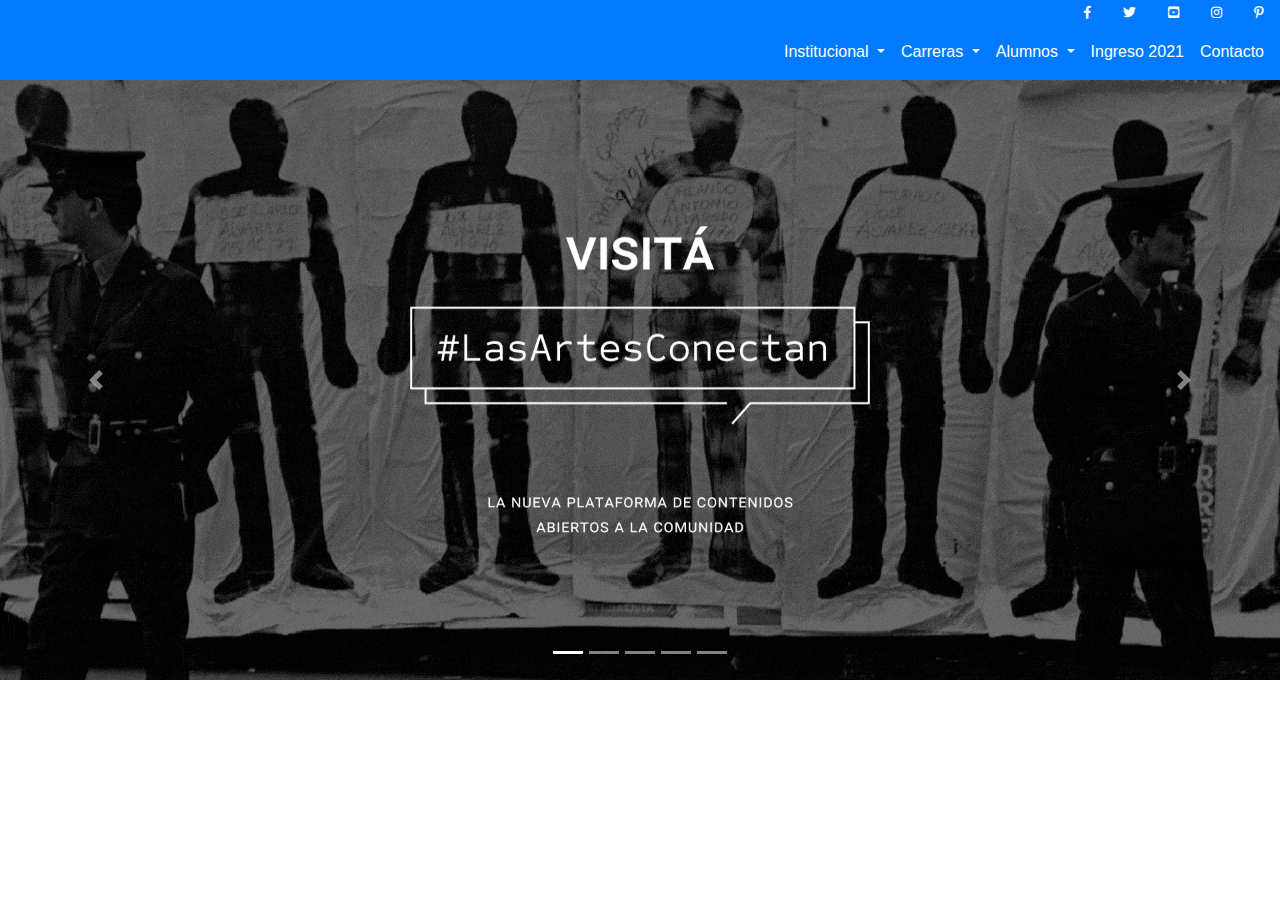
==== commit e61af8b4: "Limpieza de código" ====
--- a/Index.html
+++ b/Index.html
@@ -7,23 +7,8 @@
 
     <!-- Bootstrap CSS -->
     <link type="text/css" rel="stylesheet" href="css/bootstrap.css">
-    <link href="https://fonts.googleapis.com/css?family=IBM+Plex+Serif" rel="stylesheet">
     <link rel="stylesheet" href="font-awesome/css/fontawesome-all.min.css">
-    
 
-    <link rel="stylesheet" href="assets/css/owl.carousel.min.css">
-    <link rel="stylesheet" href="assets/css/slicknav.css">
-    <link rel="stylesheet" href="assets/css/flaticon.css">
-    <link rel="stylesheet" href="assets/css/progressbar_barfiller.css">
-    <link rel="stylesheet" href="assets/css/gijgo.css">
-    <link rel="stylesheet" href="assets/css/animate.min.css">
-
-    <link rel="stylesheet" href="assets/css/magnific-popup.css">
-    <link rel="stylesheet" href="assets/css/fontawesome-all.min.css">
-    <link rel="stylesheet" href="assets/css/themify-icons.css">
-    <link rel="stylesheet" href="assets/css/slick.css">
-    <link rel="stylesheet" href="assets/css/nice-select.css">
-    <link rel="stylesheet" href="assets/css/style.css">
     <link rel="stylesheet" href="css/style.css">
 
     <title>EMBA | Inicio</title>
@@ -151,100 +136,8 @@
     </div>
 
 
-
-<!--TARJETAS-->
-
-      <section class="services-section p-4">
-        <div class="container">
-            <div class="row justify-content-center">
-                <div class="col-xl-10 col-lg-10 col-md-12">
-                    <!-- Section Tittle -->
-                    <div class="section-tittle text-center mb-70">
-                        <h2 style="color: #007bff">Nuestras Carreras</h2>
-                    </div> 
-                </div>
-            </div>
-            <div class="services-active">
-                <div class="single-services section-over1 text-center">
-                    <div class="services-img">
-                        <img src="images/ventana.jpeg" alt="">
-                        <div class="services-caption">
-                            <h3><a href="#"><span style="background-color: black;">Tecnicatura en Diseño Gráfico</span></a></h3>
-                            <p><br><span style="background-color: black;">Convertite en el mejor artista</span></p>
-                            <a href="#" class="genric-btn info circle">Inscribite</a>
-                        </div>
-                    </div>
-                </div>
-                <div class="single-services section-over1 text-center">
-                    <div class="services-img">
-                        <img src="images/ilustracion.jpeg" alt="">
-                        <div class="services-caption">
-                            <h3><a href="#"><span style="background-color: black;">Profesorado en Artes Visuales</span></a></h3>
-                            <p><br><span style="background-color: black;">Convertite en el mejor artista</span></p>
-                            <a href="#" class="genric-btn info circle">Inscribite</a>
-                        </div>
-                    </div>
-                </div>
-                <div class="single-services section-over1 text-center">
-                    <div class="services-img">
-                        <img src="images/ilu2.jpeg" alt="">
-                        <div class="services-caption">
-                            <h3><a href="#"><span style="background-color: black;">Tecnicatura en Ilustración</span></a></h3>
-                            <p><br><span style="background-color: black;">Convertite en el mejor artista</span></p>
-                            <a href="#" class="genric-btn info circle">Inscribite</a>
-                        </div>
-                    </div>
-                </div>
-            </div>
-        </div>
-    </section>
-
-
-
+    <!-- JS here -->
     <script src="js/script.js"></script>
-<!-- JS here -->
-
-<script src="./assets/js/vendor/modernizr-3.5.0.min.js"></script>
-<!-- Jquery, Popper, Bootstrap -->
-<script src="./assets/js/vendor/jquery-1.12.4.min.js"></script>
-<script src="./assets/js/popper.min.js"></script>
-<script src="./assets/js/bootstrap.min.js"></script>
-<!-- Jquery Mobile Menu -->
-<script src="./assets/js/jquery.slicknav.min.js"></script>
-
-<!-- Jquery Slick , Owl-Carousel Plugins -->
-<script src="./assets/js/owl.carousel.min.js"></script>
-<script src="./assets/js/slick.min.js"></script>
-<!-- One Page, Animated-HeadLin -->
-<script src="./assets/js/wow.min.js"></script>
-<script src="./assets/js/animated.headline.js"></script>
-<script src="./assets/js/jquery.magnific-popup.js"></script>
-
-<!-- Date Picker -->
-<script src="./assets/js/gijgo.min.js"></script>
-<!-- Nice-select, sticky -->
-<script src="./assets/js/jquery.nice-select.min.js"></script>
-<script src="./assets/js/jquery.sticky.js"></script>
-<!-- Progress -->
-<script src="./assets/js/jquery.barfiller.js"></script>
-
-<!-- counter , waypoint,Hover Direction -->
-<script src="./assets/js/jquery.counterup.min.js"></script>
-<script src="./assets/js/waypoints.min.js"></script>
-<script src="./assets/js/jquery.countdown.min.js"></script>
-<script src="./assets/js/hover-direction-snake.min.js"></script>
-
-<!-- contact js -->
-<script src="./assets/js/contact.js"></script>
-<script src="./assets/js/jquery.form.js"></script>
-<script src="./assets/js/jquery.validate.min.js"></script>
-<script src="./assets/js/mail-script.js"></script>
-<script src="./assets/js/jquery.ajaxchimp.min.js"></script>
-
-<!-- Jquery Plugins, main Jquery -->	
-<script src="./assets/js/plugins.js"></script>
-<script src="./assets/js/main.js"></script>
-
 
     <!-- Optional JavaScript -->
     <!-- jQuery first, then Popper.js, then Bootstrap JS -->
@@ -257,7 +150,7 @@
     <script src="https://stackpath.bootstrapcdn.com/bootstrap/4.5.2/js/bootstrap.min.js"
         integrity="sha384-B4gt1jrGC7Jh4AgTPSdUtOBvfO8shuf57BaghqFfPlYxofvL8/KUEfYiJOMMV+rV"
         crossorigin="anonymous"></script>
-    
+
 </body>
 
 </html>--- a/css/style.css
+++ b/css/style.css
@@ -1,3 +1,4 @@
+/*Dropdown multilevel*/
 @media (min-width: 992px){
 	.dropdown-menu .dropdown-toggle:after{
 		border-top: .3em solid transparent;
@@ -25,11 +26,8 @@
 	}
 }
 
-nav ul li:hover {
-    background-color: #1988FF;
-}
 
-
+/*estilos menu*/
 
 .sociales nav {
     background-color: #007bff;
@@ -41,16 +39,18 @@
     padding:0;
 }
 
-.sociales nav ul li:hover {
+nav ul li:hover {
     background-color: #1988FF;
 }
+
 .sociales nav ul a {
     color: white;
     text-decoration: none;
     font-size: 0.8rem;
 }
 
-/** Redes Socialaes**/
+
+/** Redes Sociales**/
 .sociales ul li span{
     display: none;
 }
@@ -87,6 +87,8 @@
     content: "\f231 ";
 }
 
+
+/*Carousle*/
 .tales {
     width: 100%;
     height: 600px;
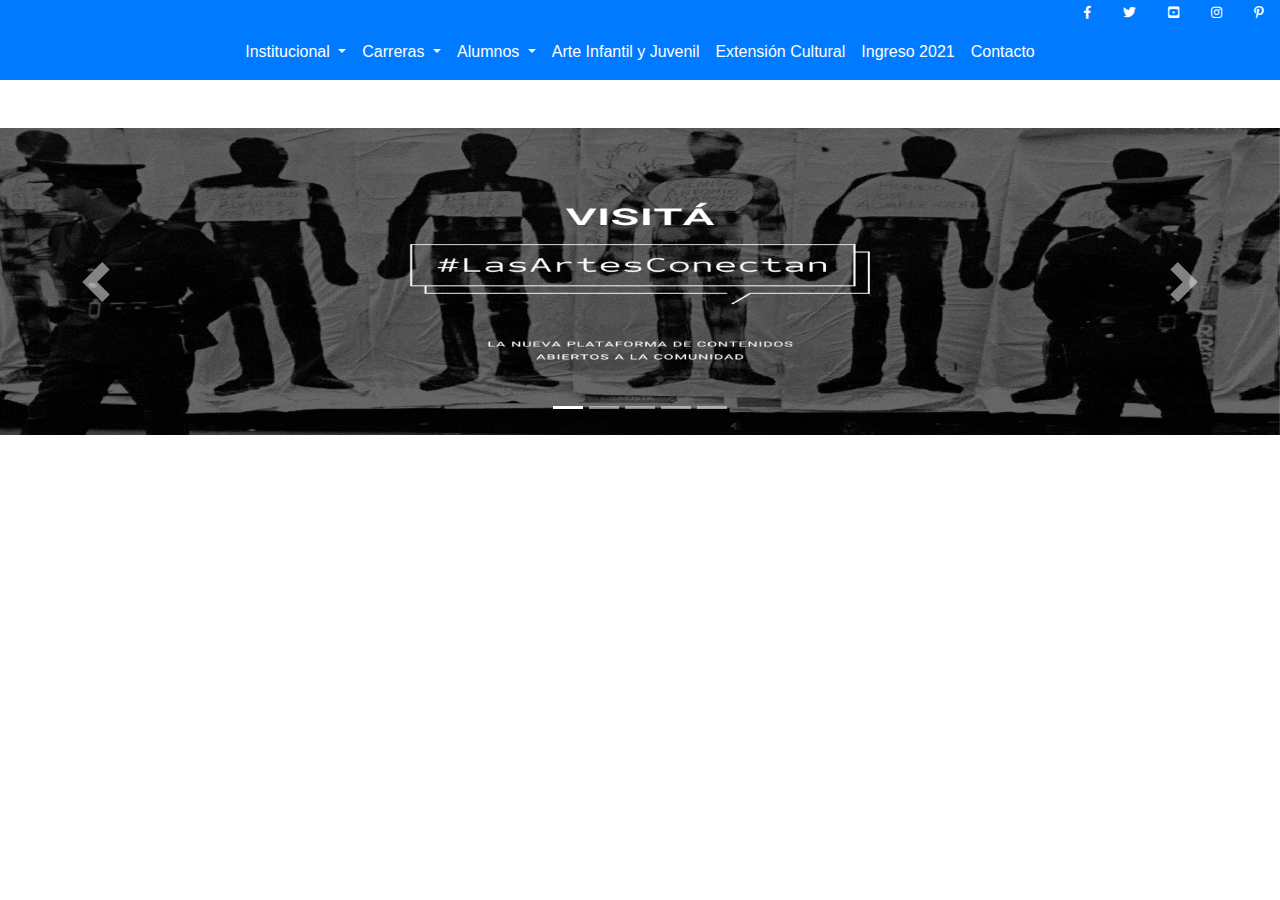
==== commit fb8afbb5: "Modifiación de Carrousel definitiva" ====
--- a/Index.html
+++ b/Index.html
@@ -5,16 +5,21 @@
     <meta charset="UTF-8">
     <meta name="viewport" content="width=device-width, initial-scale=1.0">
 
+
+    <link rel="stylesheet" href="css/normalize.css">
     <!-- Bootstrap CSS -->
     <link type="text/css" rel="stylesheet" href="css/bootstrap.css">
     <link rel="stylesheet" href="font-awesome/css/fontawesome-all.min.css">
-
+    
+    <script src="js/modernizr-custom.js"></script>
     <link rel="stylesheet" href="css/style.css">
 
     <title>EMBA | Inicio</title>
 </head>
 
 <body>
+
+    <!--Redes Sociales-->
     <div class="sociales">
         <nav>
             <ul>
@@ -36,8 +41,10 @@
             </ul>
         </nav>
     </div>
-    <!-- Grey with black text -->
-    <nav class="navbar navbar-expand-sm bg-primary navbar-dark  justify-content-end menu">
+
+
+    <!-- Menú de Navegación -->
+    <nav class="navbar navbar-expand-sm bg-primary navbar-dark  justify-content-center menu">
         <ul class="navbar-nav">
             <li class="nav-item dropdown">
                 <a class="nav-link dropdown-toggle active" href="#" id="navbardrop" data-toggle="dropdown">
@@ -85,6 +92,12 @@
                 </div>
             </li>
             <li class="nav-item active">
+                <a class="nav-link" href="#">Arte Infantil y Juvenil</a>
+            </li>
+            <li class="nav-item active">
+                <a class="nav-link" href="#">Extensión Cultural</a>
+            </li>
+            <li class="nav-item active">
                 <a class="nav-link" href="#">Ingreso 2021</a>
             </li>
             <li class="nav-item active">
@@ -94,8 +107,9 @@
 
 
 
-
-    <!--Carrousel-->
+    <br>
+    <br>
+    <!--Carrousel de Imágenes-->
     <div id="demo" class="carousel slide p-0.5 " data-ride="carousel">
 
         <!-- Indicators -->
@@ -113,7 +127,7 @@
                 <img class="tales" src="images/una2.gif">
             </div>
             <div class="carousel-item">
-                <img class="tales" src="images/ventana.jpeg" alt="Chicago">
+                <img class="tales" src="images/banner_abc.png" alt="Chicago">
             </div>
             <div class="carousel-item">
                 <img class="tales" src="images/junta.jpeg" alt="New York">
--- a/css/style.css
+++ b/css/style.css
@@ -1,4 +1,4 @@
-/*Dropdown multilevel*/
+/*Dropdown multilevel menu*/
 @media (min-width: 992px){
 	.dropdown-menu .dropdown-toggle:after{
 		border-top: .3em solid transparent;
@@ -88,11 +88,18 @@
 }
 
 
-/*Carousle*/
+/*Carousel*/
+.carousel {
+    width: 1280px;
+    height: 307px;
+    display:block;
+    margin-left: auto;
+    margin-right: auto;
+  }
 .tales {
-    width: 100%;
-    height: 600px;
-  }
+    width: 1280px;
+    height: 307px;
+}
 
 
 
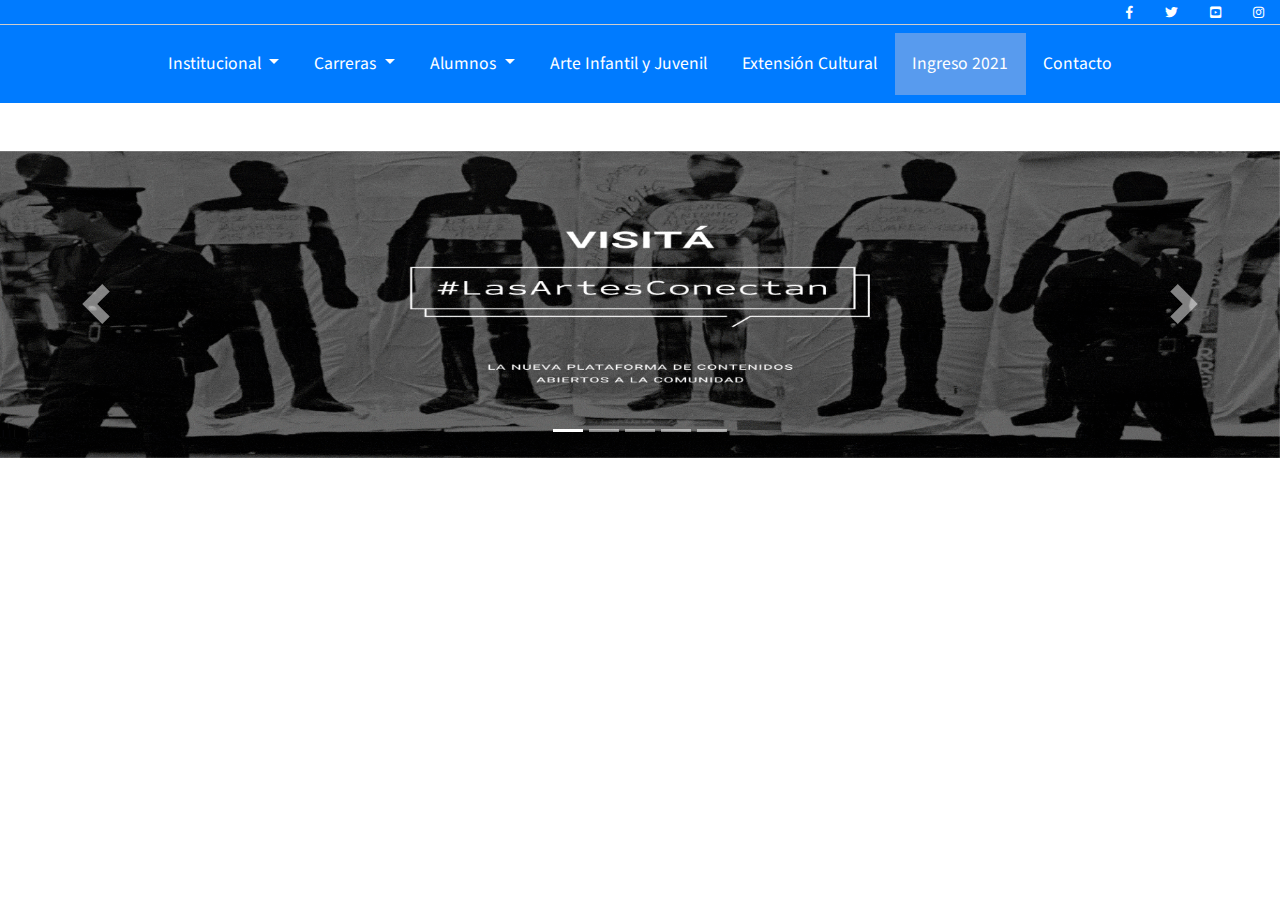
==== commit af219cc5: "Agregado normalize, modernizr, cambios en menú, accesos y tipografía" ====
--- a/Index.html
+++ b/Index.html
@@ -9,6 +9,7 @@
     <link rel="stylesheet" href="css/normalize.css">
     <!-- Bootstrap CSS -->
     <link type="text/css" rel="stylesheet" href="css/bootstrap.css">
+    <link href='https://fonts.googleapis.com/css?family=Source+Sans+Pro' rel='stylesheet' type='text/css'>
     <link rel="stylesheet" href="font-awesome/css/fontawesome-all.min.css">
     
     <script src="js/modernizr-custom.js"></script>
@@ -35,9 +36,6 @@
                 <li>
                     <a target="_blank" href="http://instagram.com"><span> Instagram</span></a>
                 </li>
-                <li>
-                    <a target="_blank" href="http://pinterest.com"><span> Pinterest</span></a>
-                </li>
             </ul>
         </nav>
     </div>
@@ -53,8 +51,9 @@
                 <div class="dropdown-menu">
                     <a class="dropdown-item" href="#">Autoridades</a>
                     <a class="dropdown-item" href="#">Historia</a>
-                    <a class="dropdown-item" href="#">Estatuto y Reglamento</a>
+                    <a class="dropdown-item" href="#">Marco Normativo</a>
                     <a class="dropdown-item" href="#">Informes de Gestión</a>
+                    <a class="dropdown-item" href="#">Dirección General</a>
                 </div>
             </li>
             <li class="nav-item dropdown">
@@ -87,8 +86,9 @@
                 </a>
                 <div class="dropdown-menu">
                     <a class="dropdown-item" href="#">Campus Virtual</a>
-                    <a class="dropdown-item" href="#">Acceso a Guaraní</a>
-                    <a class="dropdown-item" href="#">Calendario Académico</a>
+                    <a class="dropdown-item" href="#">SIU Guaraní</a>
+                    <a class="dropdown-item" href="#">Biblioteca Virtual</a>
+                    <a class="dropdown-item" href="#">Quilmes Educa</a>
                 </div>
             </li>
             <li class="nav-item active">
@@ -97,7 +97,7 @@
             <li class="nav-item active">
                 <a class="nav-link" href="#">Extensión Cultural</a>
             </li>
-            <li class="nav-item active">
+            <li class="nav-item active ingreso2021">
                 <a class="nav-link" href="#">Ingreso 2021</a>
             </li>
             <li class="nav-item active">
--- a/css/style.css
+++ b/css/style.css
@@ -1,3 +1,7 @@
+body{
+    font-family: "Source Sans Pro"
+}
+
 /*Dropdown multilevel menu*/
 @media (min-width: 992px){
 	.dropdown-menu .dropdown-toggle:after{
@@ -43,14 +47,47 @@
     background-color: #1988FF;
 }
 
+
 .sociales nav ul a {
     color: white;
     text-decoration: none;
     font-size: 0.8rem;
 }
 
+.ingreso2021 {
+    background-color: #589bee ;
+}
+.ingreso2021 a {
+    color: rgb(255, 255, 255) !important;
+}
+
+
+
+
+nav ul li {
+    padding: .6rem;
+}
+
+nav ul a {
+    color: white;
+    text-decoration: none;
+    font-size: 1.1rem;
+}
+
+.dropdown-item{
+    padding-top: .22rem;
+}
+
+
+
+
+
+
 
 /** Redes Sociales**/
+.sociales{
+    border-bottom: .02rem solid #cecccc;
+}
 .sociales ul li span{
     display: none;
 }
@@ -83,9 +120,6 @@
 .sociales ul li a[href*='instagram.com']::before {
     content: "\f16d";
 }
-.sociales ul li a[href*='pinterest.com']::before {
-    content: "\f231 ";
-}
 
 
 /*Carousel*/
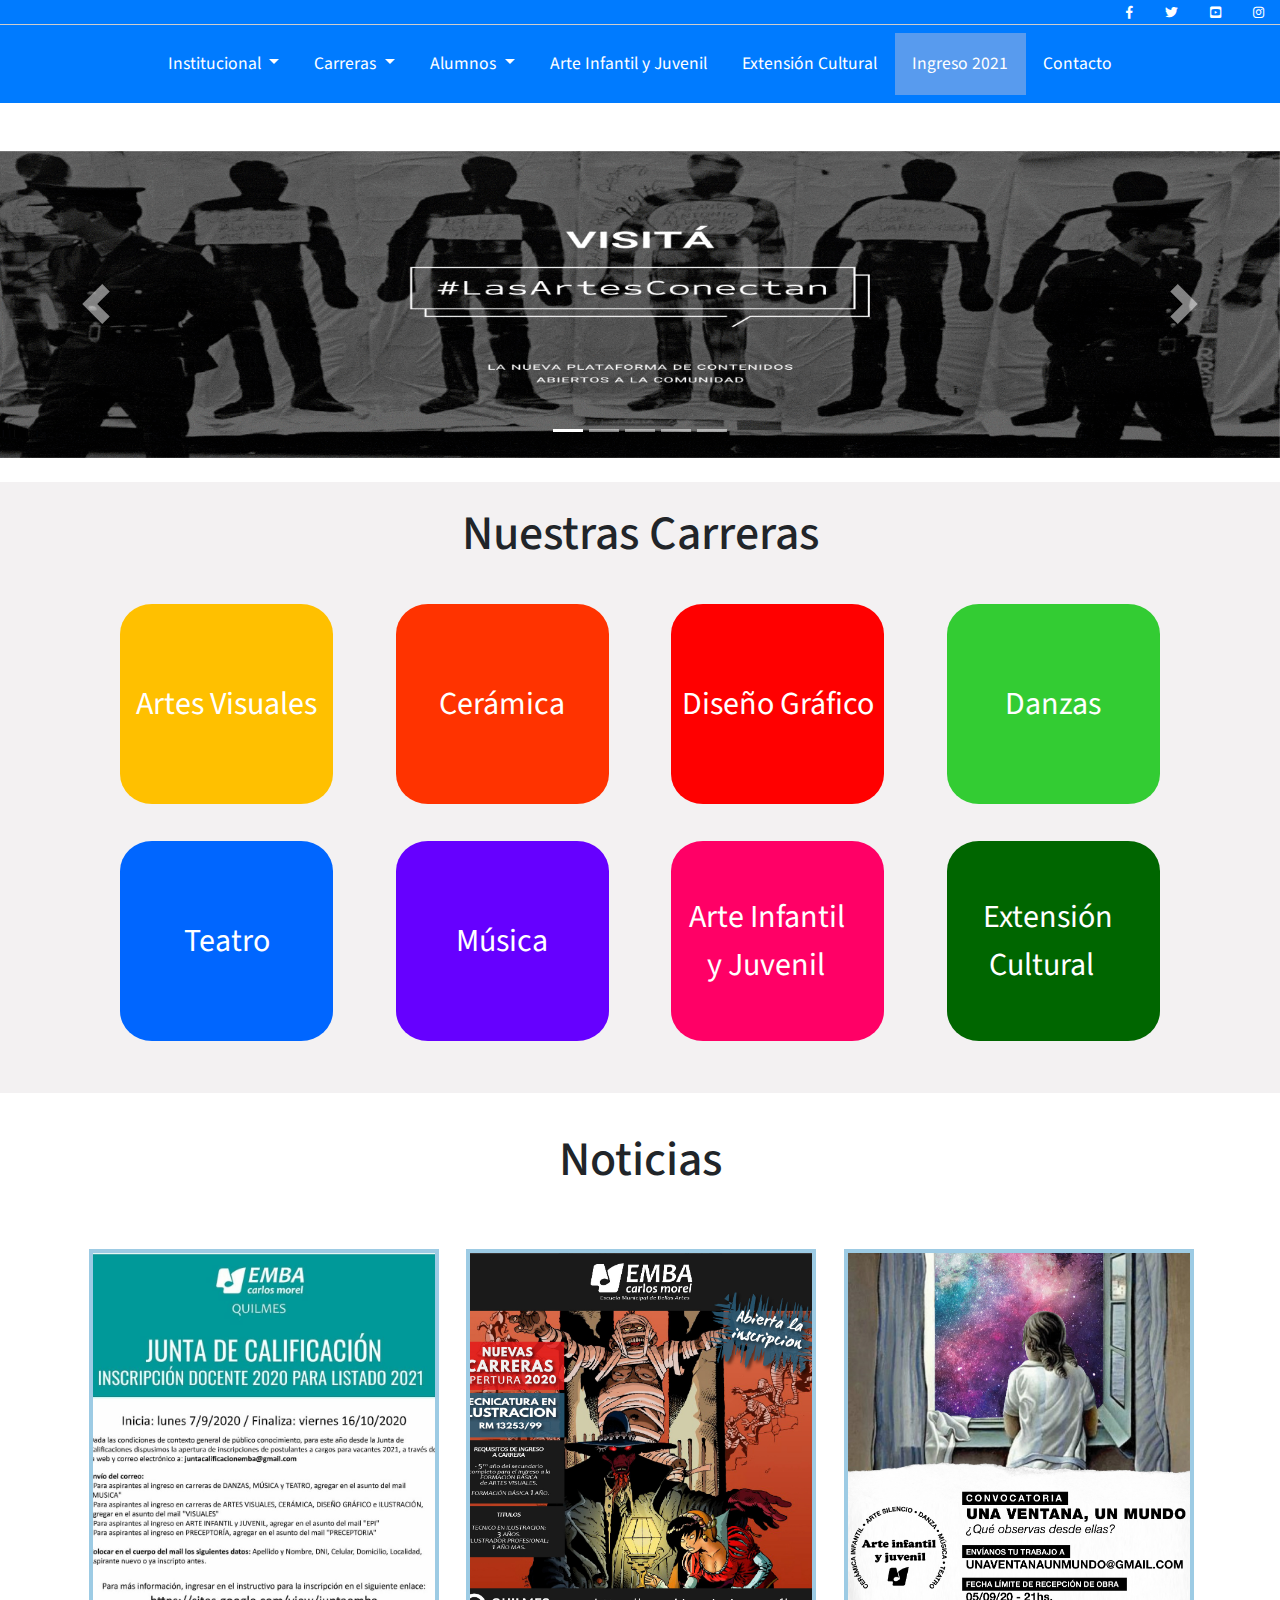
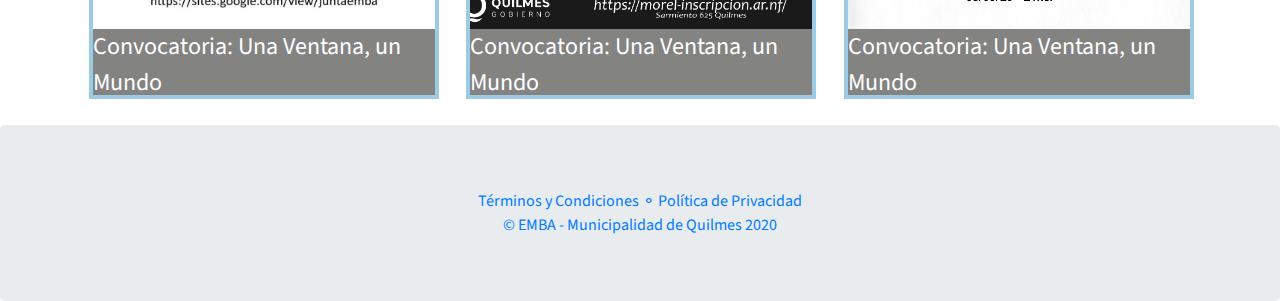
==== commit d6d856c9: "Agregada sección Artes, Noticias y Footer" ====
--- a/Index.html
+++ b/Index.html
@@ -11,7 +11,7 @@
     <link type="text/css" rel="stylesheet" href="css/bootstrap.css">
     <link href='https://fonts.googleapis.com/css?family=Source+Sans+Pro' rel='stylesheet' type='text/css'>
     <link rel="stylesheet" href="font-awesome/css/fontawesome-all.min.css">
-    
+
     <script src="js/modernizr-custom.js"></script>
     <link rel="stylesheet" href="css/style.css">
 
@@ -130,9 +130,6 @@
                 <img class="tales" src="images/banner_abc.png" alt="Chicago">
             </div>
             <div class="carousel-item">
-                <img class="tales" src="images/junta.jpeg" alt="New York">
-            </div>
-            <div class="carousel-item">
                 <img class="tales" src="images/dire.jpeg" alt="New York">
             </div>
             <div class="carousel-item">
@@ -148,6 +145,112 @@
             <span class="carousel-control-next-icon"></span>
         </a>
     </div>
+
+    <br>
+
+    <section class="nuestrasCarreras">
+        <br>
+        <h1>Nuestras Carreras</h1>
+        <div class="container">
+            <div class="row m-1">
+                <div class="col-3 column-carrera">
+                    <div class="carrera artesVisuales">
+                        <a href="">Artes Visuales</a>
+                        <div class="info">
+                            asdasdasdasd
+                        </div>
+                    </div>
+
+                </div>
+                <div class="col-3 column-carrera">
+                    <div class="carrera ceramica">
+                        <a href="">Cerámica</a>
+                    </div>
+                </div>
+                <div class="col-3 column-carrera">
+                    <div class="carrera disenio">
+                        <a href="">Diseño Gráfico</a>
+                    </div>
+                </div>
+                <div class="col-3 column-carrera">
+                    <div class="carrera danzas">
+                        <a href="">Danzas</a>
+                    </div>
+                </div>
+            </div>
+            <div class="row m-1">
+                <div class="col-3 column-carrera">
+                    <div class="carrera teatro">
+                        <a href="">Teatro</a>
+                    </div>
+                </div>
+                <div class="col-3 column-carrera">
+                    <div class="carrera musica">
+                        <a href="">Música</a>
+                    </div>
+                </div>
+                <div class="col-3 column-carrera">
+                    <div class="carrera arteIJ">
+                        <a class="align-middle" href=""> &nbsp;&nbsp; Arte Infantil
+                            &nbsp;&nbsp;&nbsp;&nbsp;&nbsp;&nbsp;y Juvenil</a>
+                    </div>
+                </div>
+                <div class="col-3 column-carrera">
+                    <div class="carrera extensionCultural">
+                        <a href="">&nbsp;&nbsp;&nbsp;&nbsp;&nbsp;&nbsp;Extensión
+                            &nbsp;&nbsp;&nbsp;&nbsp;&nbsp;&nbsp;&nbsp;Cultural</a>
+                    </div>
+                </div>
+            </div>
+        </div>
+        <br>
+        <br>
+    </section>
+
+
+    <section class="noticias">
+        <h1>Noticias</h1>
+        <br>
+        <br>
+        <div class="container">
+            <div class="row p-1">
+                <div class="col-4 noticia-cuadro">
+                    <div class="noticia-item" style="background-image: url(images/junta.jpeg);">
+                    </div>
+                    <div class="noticia-titulo">
+                        <a href="#">Convocatoria: Una Ventana, un Mundo</a>
+                    </div>
+                </div>
+                <div class="col-4 noticia-cuadro">
+                    <div class="noticia-item" style="background-image: url(images/ilustracion.jpeg);">
+                    </div>
+                    <div class="noticia-titulo">
+                        <a href="#">Convocatoria: Una Ventana, un Mundo</a>
+                    </div>
+                </div>
+                <div class="col-4 noticia-cuadro">
+                    <div class="noticia-item" style="background-image: url(images/ventana.jpeg);">
+                    </div>
+                    <div class="noticia-titulo">
+                        <a href="#">Convocatoria: Una Ventana, un Mundo</a>
+                    </div>
+                </div>
+            </div>
+        </div>
+        <br>
+        <br>
+        <br>
+    </section>
+
+
+    <!--Footer-->
+    <div class="jumbotron text-center" style="margin-bottom:0">
+        <a href="">Términos y Condiciones &#9900</a>
+        <a href="">Política de Privacidad</a>
+        <br>
+        <a href="">&copy; EMBA - Municipalidad de Quilmes 2020</a>
+    </div>
+
 
 
     <!-- JS here -->
--- a/css/style.css
+++ b/css/style.css
@@ -135,6 +135,141 @@
     height: 307px;
 }
 
-
-
-  +/*Carreras*/
+.nuestrasCarreras{
+    background-color: #f3f1f2;
+}
+
+.nuestrasCarreras h1 {
+    font-size: 3rem;
+    display: flex;
+    align-items: center;
+    justify-content: center;
+
+}
+
+.column-carrera{
+    margin-top: 3%;
+    
+}
+.carrera{
+    background-color: blue;
+    height: 200px;
+    width: 213px;
+    display:block;
+    margin-left: auto;
+    margin-right: auto;
+    border-radius: 15%;
+    display: flex;
+    align-items: center;
+    justify-content: center;
+    
+}
+.artesVisuales{
+    background-color: #ffc000;
+}
+.ceramica{
+    background-color: #ff3300;
+}
+.disenio{
+    background-color: #ff0000;
+}
+.danzas{
+    background-color: #33cc33;
+}
+.teatro{
+    background-color: #0066ff;
+}
+.musica{
+    background-color: #6600ff;
+}
+.arteIJ{
+    background-color: #ff0066;
+}
+.extensionCultural{
+    background-color: #006600;
+}
+.carrera a {
+    color: white;
+    display:block;
+    margin-left: auto;
+    margin-right: auto;
+    margin-top: auto;
+    margin-bottom: auto;
+    font-size: 2rem;
+    text-decoration:none;
+}
+
+
+
+
+.info {
+    display: none;
+}
+
+
+
+/*Noticias*/
+.noticias{
+    background-color: white;
+    margin-top: 3%;
+}
+
+.noticias h1 {
+    font-size: 3rem;
+    display: flex;
+    align-items: center;
+    justify-content: center;
+}
+
+.noticia{
+    border: 1px solid black;
+    display:block;
+    margin-left: auto;
+    margin-right: auto;
+    display: flex;
+    align-items: center;
+    justify-content: center;
+}
+
+
+.noticia-cuadro{
+    height: 400px;
+    width: 390px;
+    
+    position: relative;
+    display: block;
+}
+
+.noticia-item{
+    height: 380px;
+    width: 350px;
+    
+    overflow: hidden;
+    background-size: cover;
+    background-repeat: no-repeat;
+    background-position: center center;
+    position: relative;
+    display: block;
+    border: 4px solid #9dcbe4; 
+    border-bottom: 0px;
+}
+
+
+.noticia-titulo {
+    background-color: #838382;
+    width: 350px;
+    height: 70px;
+    border: 4px solid #9dcbe4; 
+    border-top: 0px;
+}
+
+.noticia-titulo a{
+    color: white;
+    display:block;
+    margin-left: auto;
+    margin-right: auto;
+    margin-top: auto;
+    margin-bottom: auto;
+    font-size: 1.5rem;
+}